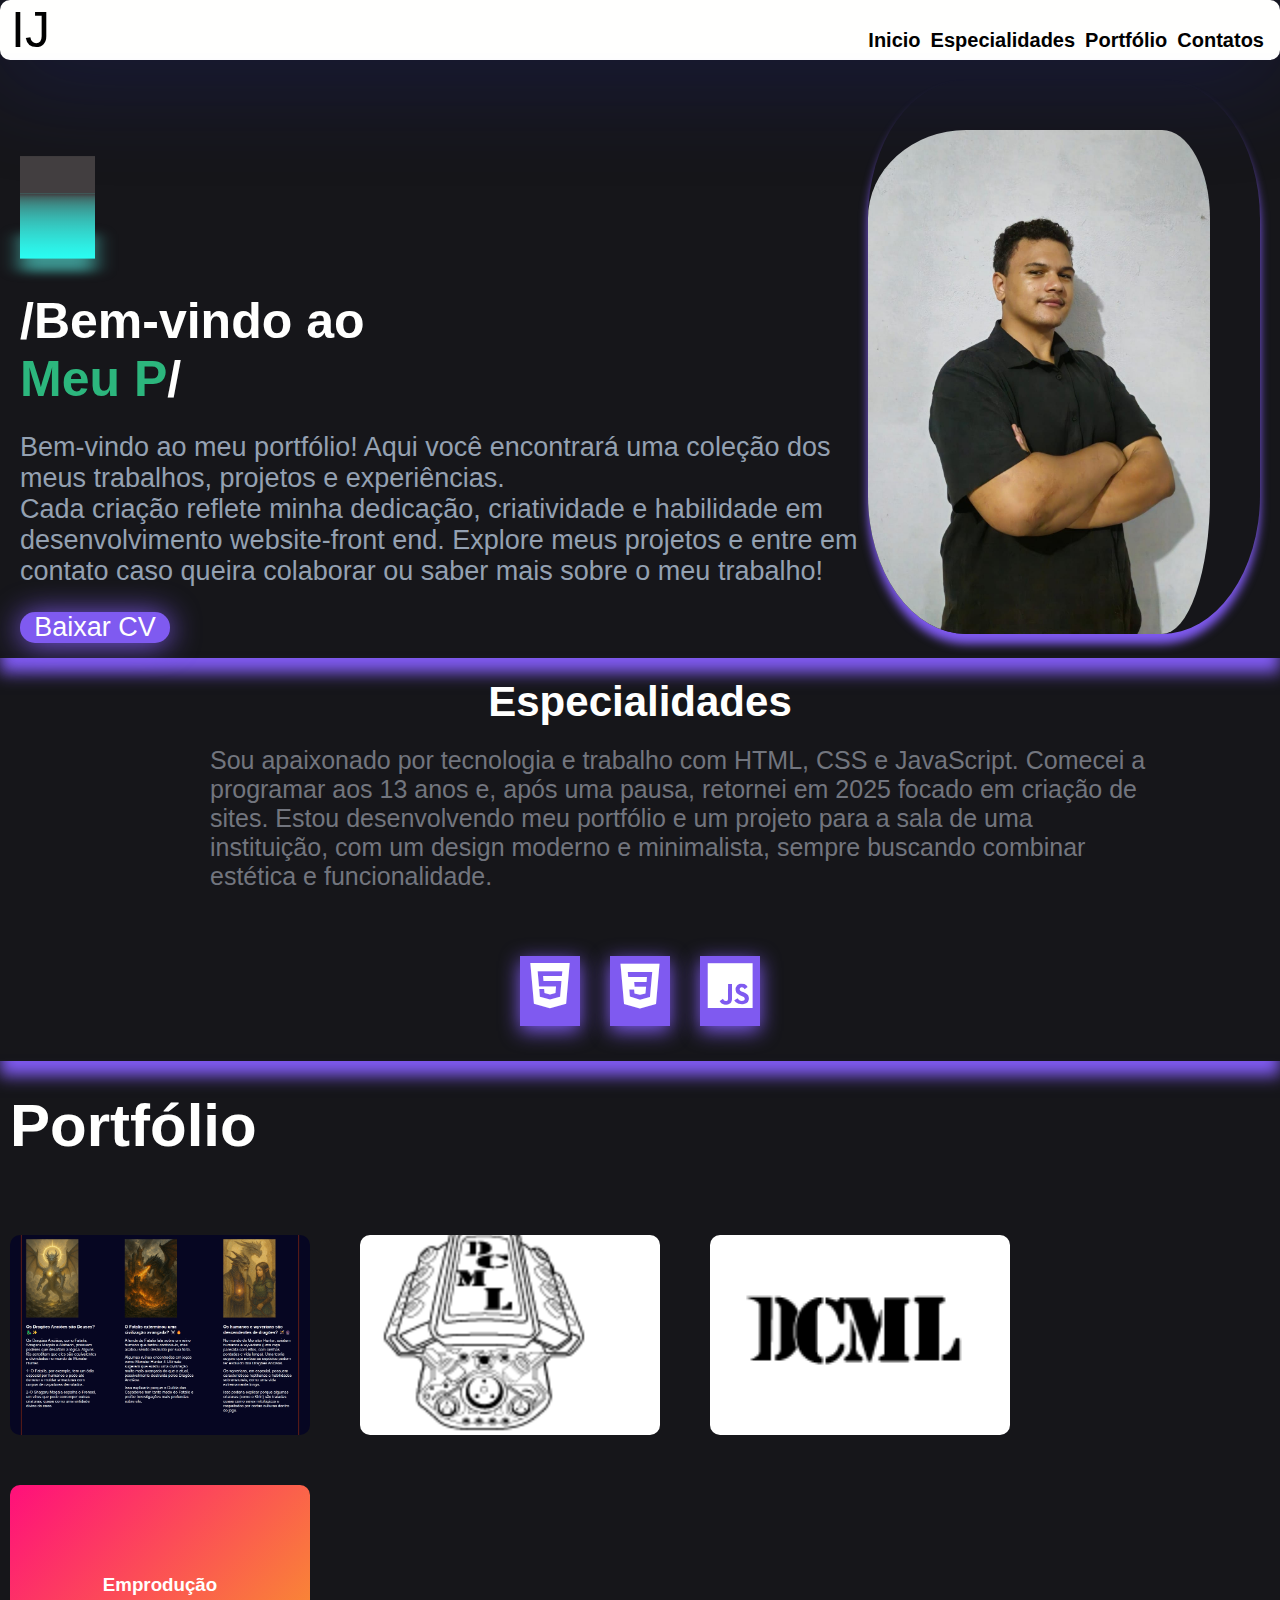
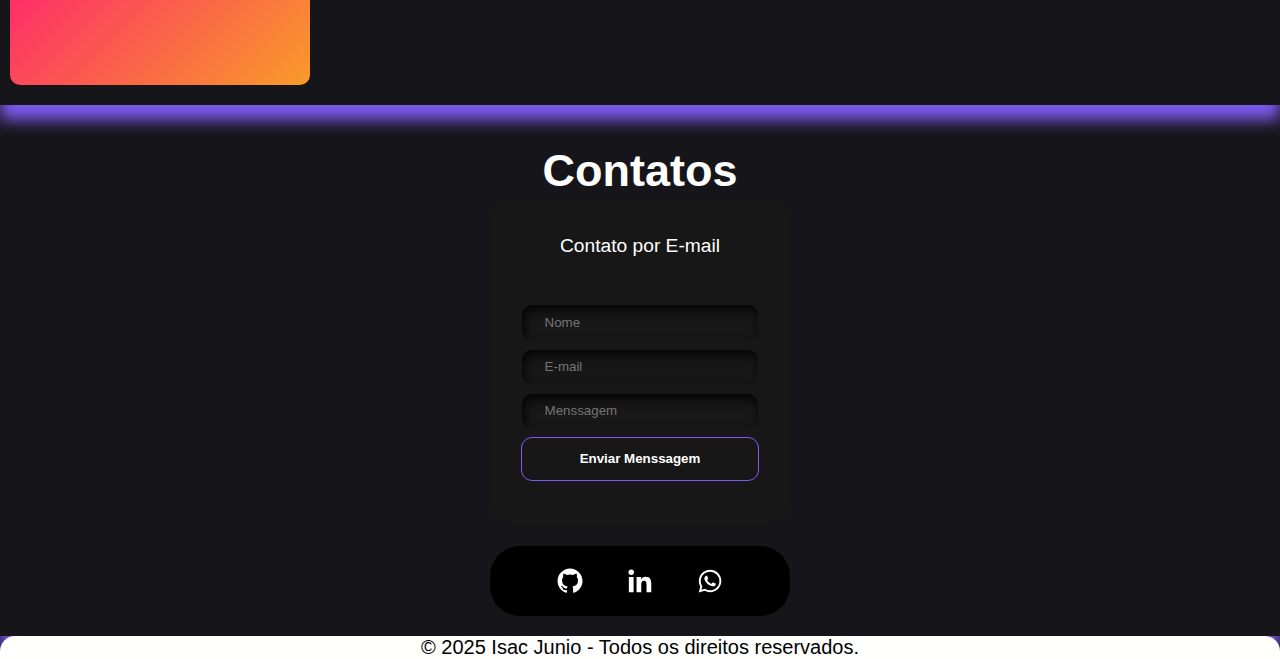
==== index.html @ ffa3c6d4 "Produção Site" ====
<!DOCTYPE html> 
<html lang="pt-br">
<head>
  <meta charset="UTF-8">
  <meta name="viewport" content="width=device-width, initial-scale=1.0">
  <link rel="icon" href="favicon.ico" type="image/x-icon">
  <title>IJ - Portfólio</title>
  <link rel="stylesheet" href="style.css">
  <link href='https://unpkg.com/boxicons@2.1.4/css/boxicons.min.css' rel='stylesheet'>
  <button id="btnTopo" onclick="voltarTopo()">&#8593;</button>
</head>
<body>
  <!-- Nav Bar -->
  <nav>
    <div class="nav__logo">IJ</div>
    <ul class="nav__ul">
      <li><a href="#inicio">Inicio</a></li>
      <li><a href="#esp">Especialidades</a></li>
      <li><a href="#portfolio">Portfólio</a></li>
      <li><a href="#contatos">Contatos</a></li>
    </ul>
  </nav> 
  <!-- Fim Nav Bar -->
   <!-- inicio -->
    <section class="inicio" id="inicio">
      <div class="inicio__foto"><img src="images/Foto.jpg" alt="" ></div>
      <div class="inicio__txt">
        <div class="cube-loader">
          <div class="cube-top"></div>
          <div class="cube-wrapper">
            <span style="--i:0" class="cube-span"></span>
            <span style="--i:1" class="cube-span"></span>
            <span style="--i:2" class="cube-span"></span>
            <span style="--i:3" class="cube-span"></span>
          </div>
        </div>
        <h1 >/Bem-vindo ao <br><span id="typing"></span>/</h1>
        <p>Bem-vindo ao meu portfólio! Aqui você encontrará uma coleção dos meus trabalhos, 
          projetos e experiências. <br>Cada criação reflete minha dedicação, 
          criatividade e habilidade em desenvolvimento website-front end. 
          Explore meus projetos e entre em contato caso queira colaborar ou saber mais sobre o meu trabalho!</p>
           <a href="arquivos/ISAC-CV.pdf" download="Isac-CV"><button class="inicio__btn">Baixar CV</button></a></a>
      </div><!--inicio txt-->
    </div> <!--inicio-->
  </section><!--inicio-->
  <!-- Fim do inicio -->

  <!--Especialidades-->
  <section class="esp" id="esp">
    <div class="esp__container">
      <div class="esp__titulo"><h2>Especialidades</h2></div><!--esp titulo-->

      <div class="esp__paragrafo">
        <p>Sou apaixonado por tecnologia e trabalho com HTML,
          CSS e JavaScript. Comecei a programar aos 13 anos e, 
          após uma pausa, retornei em 2025 focado em criação de sites. 
          Estou desenvolvendo meu portfólio e um projeto para a sala de uma instituição, 
          com um design moderno e minimalista, sempre buscando combinar estética e funcionalidade.</p>
      </div><!--esp paragrafo-->

    <div class="esp__icon">
      <ul>
        <li><i class='bx bxl-html5' style='color:#ffffff' ></i></li>
        <li><i class='bx bxl-css3' style='color:#ffffff' ></i></li>
        <li><i class='bx bxl-javascript' style='color:#ffffff' ></i></li>
      </ul>
    </div><!--esp icon-->

    </div><!--esp container-->
  </section>
  <!--FIm das Especialidades-->

  <!-- Portfolio -->
  <section class="portfolio" id="portfolio">
    <div class="portfolio__txt"><h2>Portfólio <div class="cube-loader"></div></div>
    <div class="portfolio__container">
        <div class="card">
          <img src="images/Projeto-FanBase-MH.png" alt="">
          <div class="card__content">
            <p class="card__title">Fan Base MH
            </p><p class="card__description">E um projeto de site de fans de Monster Hunter.</p>
            
            <a href="https://fan-base-mh.netlify.app/">
              <button class="cta">
                <span>Acessa o site</span>
                <svg width="15px" height="10px" viewBox="0 0 13 10">
                  <path d="M1,5 L11,5"></path>
                  <polyline points="8 1 12 5 8 9"></polyline>
                </svg>
              </button><!--button-->
            </a>
            <a href="https://github.com/IsacJunio/Monster-Hunter">
              <button class="cta">
                <span>Código</span>
                <svg width="15px" height="10px" viewBox="0 0 13 10">
                  <path d="M1,5 L11,5"></path>
                  <polyline points="8 1 12 5 8 9"></polyline>
                </svg>
              </button><!--button-->
            </a>
          </div><!--card__content-->
          </div><!--card-->

          <div class="card">
            <img src="images/ProjetoDCML.png" alt="">
            <div class="card__content">
              <p class="card__title">Projeto de Logo Motor
              </p><p class="card__description">E um projeto que fiz no illustrator.</p>
            </div><!--card__content-->
            </div><!--card-->

            <div class="card">
              <img src="images/ProjetoDCML1.png" alt="">
              <div class="card__content">
                <p class="card__title">Projeto de Logo DCML
                </p><p class="card__description">E um projeto que fiz no illustrator.</p>
              </div><!--card__content-->
              </div><!--card-->

              <div class="card">
                <h3>Emprodução</h3>
                <div class="card__content">
                  <p class="card__title">
                  </p><p class="card__description"></p>
                </div><!--card__content-->
                </div><!--card-->

    </div><!--portfolio container-->
  </section><!--portfolio-->
  <!-- Fim do Portfolio -->

  <!--Formas de Contato-->

  <section class="contatos" id="contatos">
    <div class="contatos__container">
      <div class="contatos__txt"><h2>Contatos</h2></div>
      <div class="contatos__formas">
        <!-- From Uiverse.io by DavidTM96 --> 
        <div class="form-card1">
          <div class="form-card2">
            <form class="form" action="https://formsubmit.co/isacsac.bh@gmail.com" method="post">
              <p class="form-heading">Contato por E-mail</p>

              <div class="form-field">
                <input required name="Nome" placeholder="Nome" type="text" class="input-field">
              </div>

              <div class="form-field">
                <input required name="E-mail" placeholder="E-mail" type="email" class="input-field">
              </div>

              <div class="form-field">
                <input required
                type="text"
                name="Menssagem"
                placeholder="Menssagem"
                cols="30"
                rows="3"
                class="input-field">
              </div>

              <button class="sendMessage-btn" type="submit">Enviar Menssagem</button>
              <input type="hidden" name="_subject" value="New submission!">
              <input type="hidden" name="_captcha" value="false">
              <input type="hidden" name="_template" value="box">
              <input type="hidden" name="_next" value="https://isacjunio.github.io/obrigado/">
            </form>
          </div>
        </div><!--Formas cards-->

           <!-- From Uiverse.io by mahiatlinux --> 
<ul class="example-1">
  <li class="icon-content">
    <a
      href="https://github.com/IsacJunio"
      aria-label="GitHub"
      data-social="github"
      class="link"
    >
    <svg xmlns="http://www.w3.org/2000/svg" width="24" height="24" viewBox="0 0 24 24" style="fill: rgba(255, 255, 255, 1);transform: msFilter"><path fill-rule="evenodd" clip-rule="evenodd" d="M12.026 2c-5.509 0-9.974 4.465-9.974 9.974 0 4.406 2.857 8.145 6.821 9.465.499.09.679-.217.679-.481 0-.237-.008-.865-.011-1.696-2.775.602-3.361-1.338-3.361-1.338-.452-1.152-1.107-1.459-1.107-1.459-.905-.619.069-.605.069-.605 1.002.07 1.527 1.028 1.527 1.028.89 1.524 2.336 1.084 2.902.829.091-.645.351-1.085.635-1.334-2.214-.251-4.542-1.107-4.542-4.93 0-1.087.389-1.979 1.024-2.675-.101-.253-.446-1.268.099-2.64 0 0 .837-.269 2.742 1.021a9.582 9.582 0 0 1 2.496-.336 9.554 9.554 0 0 1 2.496.336c1.906-1.291 2.742-1.021 2.742-1.021.545 1.372.203 2.387.099 2.64.64.696 1.024 1.587 1.024 2.675 0 3.833-2.33 4.675-4.552 4.922.355.308.675.916.675 1.846 0 1.334-.012 2.41-.012 2.737 0 .267.178.577.687.479C19.146 20.115 22 16.379 22 11.974 22 6.465 17.535 2 12.026 2z"></path></svg>
      </svg>
    </a>
    <div class="tooltip">GitHub</div>
  </li>
  <li class="icon-content">
    <a
      href="https://www.linkedin.com/in/isac-junio-777b58267/"
      aria-label="Linkedin"
      data-social="Linkedin"
      class="link"
    >
    <svg xmlns="http://www.w3.org/2000/svg" width="24" height="24" viewBox="0 0 24 24" style="fill: rgba(255, 255, 255, 1);transform: msFilter"><circle cx="4.983" cy="5.009" r="2.188"></circle><path d="M9.237 8.855v12.139h3.769v-6.003c0-1.584.298-3.118 2.262-3.118 1.937 0 1.961 1.811 1.961 3.218v5.904H21v-6.657c0-3.27-.704-5.783-4.526-5.783-1.835 0-3.065 1.007-3.568 1.96h-.051v-1.66H9.237zm-6.142 0H6.87v12.139H3.095z"></path></svg>
    </a>
    <div class="tooltip">Linkedin</div>
  </li>
  <li class="icon-content">
    <a
      href="https://wa.me/5531996430094?text=Olá!%20Quero%20fazer%20um%20orçamento.
      "
      aria-label="Whatsapp"
      data-social="Whatsapp"
      class="link"
    >
    <svg xmlns="http://www.w3.org/2000/svg" width="24" height="24" viewBox="0 0 24 24" style="fill: rgba(255, 255, 255, 1);transform: msFilter"><path fill-rule="evenodd" clip-rule="evenodd" d="M18.403 5.633A8.919 8.919 0 0 0 12.053 3c-4.948 0-8.976 4.027-8.978 8.977 0 1.582.413 3.126 1.198 4.488L3 21.116l4.759-1.249a8.981 8.981 0 0 0 4.29 1.093h.004c4.947 0 8.975-4.027 8.977-8.977a8.926 8.926 0 0 0-2.627-6.35m-6.35 13.812h-.003a7.446 7.446 0 0 1-3.798-1.041l-.272-.162-2.824.741.753-2.753-.177-.282a7.448 7.448 0 0 1-1.141-3.971c.002-4.114 3.349-7.461 7.465-7.461a7.413 7.413 0 0 1 5.275 2.188 7.42 7.42 0 0 1 2.183 5.279c-.002 4.114-3.349 7.462-7.461 7.462m4.093-5.589c-.225-.113-1.327-.655-1.533-.73-.205-.075-.354-.112-.504.112s-.58.729-.711.879-.262.168-.486.056-.947-.349-1.804-1.113c-.667-.595-1.117-1.329-1.248-1.554s-.014-.346.099-.458c.101-.1.224-.262.336-.393.112-.131.149-.224.224-.374s.038-.281-.019-.393c-.056-.113-.505-1.217-.692-1.666-.181-.435-.366-.377-.504-.383a9.65 9.65 0 0 0-.429-.008.826.826 0 0 0-.599.28c-.206.225-.785.767-.785 1.871s.804 2.171.916 2.321c.112.15 1.582 2.415 3.832 3.387.536.231.954.369 1.279.473.537.171 1.026.146 1.413.089.431-.064 1.327-.542 1.514-1.066.187-.524.187-.973.131-1.067-.056-.094-.207-.151-.43-.263"></path></svg>
      </svg>
    </a>
    <div class="tooltip">Whatsapp</div>
  </li>
</ul><!--ul-->


      </div><!--contatos formas-->
    </div><!--conntatos container-->
  </section><!--conntatos-->
  <!--FIm formas de contato-->
  <script src="script.js"></script>
</body>

<footer>
  <div class="rotbar">&copy; 2025 Isac Junio - Todos os direitos reservados.</div>
</footer>

</html>
---- style.css ----
/* Geral */
html {
  scroll-behavior:  smooth;
}

* {
  margin: 0;
  padding: 0;
  box-sizing: border-box;
}

:root {
  --background--:#16161a;
  --headline--:#fffffe;
  --paragraph--:#94a1b2;
  --button--:#7f5af0;
  --button-txt--:#fffffe;

  --stroke--:#010101;
  --main--:#fffffe;
  --highlight:#7f5af0;
  --secondary--:#72757e;
  --tertiary--:#2cb67d;
}

body {
  background: var(--background--);
  height: 100%;
  color: var(--headline--);
  font-family: 'Poppins', sans-serif;
}
button {
  background-color: var(--button--);
  color: var(--button-txt--);
}

footer {
  background: var(--headline--);
  color: var(--stroke--);
  display: flex;
  align-items: center;
  justify-content: center;
  border-radius: 15px 15px 0 0;
}

.rotbar {
  font-size: 20px;
  font-size: 600;
}

section {
  box-shadow: 0 15px 15px  var(--highlight);
  padding: 20px 10px;
}

#btnTopo {
  width: 60px;
  height: 50px;
  position: fixed;
  border-radius: 15px;
  right: 15px;
  bottom: 15px;
  cursor: pointer;
  transition: .4s;
  z-index: 1;
  display: none;
}


/* Nav Bar */

nav {
  background: var(--headline--);
  display: flex;
  justify-content: space-between;
  align-items: center;
  box-shadow: 0 10px 100px 5px rgba( 31, 38, 135, 0.37 );
  border-radius: 10px;
  border: 1px solid rgba( 255, 255, 255, 0.18 );
}

.nav__logo {
  color: var(--stroke--);
  font-size: 50px;
  margin-left: 10px;
}

.nav__ul {
  list-style: none;
  display: flex;
  gap: 10px;
  margin-right: 15px;
}

.nav__ul li a {
  text-decoration: none;
  font-size: 20px;
  font-weight: 600;
  color: var(--stroke--);
  transition: 0.4s;
}

.nav__ul li a:hover {
  color: var(--tertiary--);
  transform: scale(1.07);
}

@media (max-width: 450px) {
  nav {
    display: none;
  }
} 

/* Inicio */
.inicio{
  
  display: flex;
  flex-direction: row-reverse;
  align-items: center;
  padding: 15px 20px;
}



.inicio__foto img {
  width: auto;
  max-width: 100%;
  padding-top: 50px;
  padding-right: 50px;
  border-radius: 25%;
  box-shadow: 0 10px 10px var(--highlight) ;
  animation:swing-in-top-fwd .5s cubic-bezier(.175,.885,.32,1.275) both
}

@keyframes swing-in-top-fwd{0%{transform:rotateX(-500deg);transform-origin:top;opacity:0}100%{transform:rotateX(0deg);transform-origin:top;opacity:1}}

.inicio__txt {
  display: grid;
  justify-content: start;
  align-items: center;
  gap: 15px;
}

.inicio__txt h1 {
  font-size: 50px;
  font-weight: 600;
  margin-top: 15%;
}

.inicio__txt h1 span{
  color: var(--tertiary--);
}

.inicio__txt p {
  color: var(--paragraph--);
  width: auto;
  max-width: 100%;
  line-break: strict;
  font-size: 27px;
  margin-top: 1%;
}

.inicio__btn {
  max-width: 160px;
  width: 150px;
  font-size: 27px;
  box-shadow: 0 2px 30px var(--button--);
  border: none;
  cursor: pointer;
  transition: .5s;
  margin-top: 10px;
  border-radius: 15px;
}

.inicio__btn:hover{
  transform: scale(1.07);
}


@media (max-width: 450px) {
  .inicio {
    display: grid;
    align-items: center;
    justify-content: center;
  };
  .inicio__txt {
    display: grid;
    align-items: center;
    justify-content: center;
  };

  .inicio__txt p {
    width: 700px;
    line-break: none;
  };

  .inicio__foto {
    height: 50%;
  };
  
}
/* From Uiverse.io by andrew-demchenk0 */ 
.cube-loader {
  position: relative;
/* u can choose any size */
  width: 75px;
  height: 75px;
  bottom: -95px;
  transform-style: preserve-3d;
  transform: rotateX(-30deg);
  animation: animate 4s linear infinite;
}

@keyframes animate {
  0% {
    transform: rotateX(-30deg) rotateY(0);
  }

  100% {
    transform: rotateX(-30deg) rotateY(360deg);
  }
}

.cube-loader .cube-wrapper {
  position: absolute;
  width: 100%;
  height: 100%;
  /* top: 0;
  left: 0; */
  transform-style: preserve-3d;
}

.cube-loader .cube-wrapper .cube-span {
  position: absolute;
  width: 100%;
  height: 100%;
  /* top: 0;
  left: 0; */
                                     /* width 75px / 2 = 37.5px */
  transform: rotateY(calc(90deg * var(--i))) translateZ(37.5px);
  background: linear-gradient(
    to bottom,
    hsl(330, 3.13%, 25.1%) 0%,
    hsl(177.27, 21.71%, 32.06%) 5.5%,
    hsl(176.67, 34.1%, 36.88%) 12.1%,
    hsl(176.61, 42.28%, 40.7%) 19.6%,
    hsl(176.63, 48.32%, 43.88%) 27.9%,
    hsl(176.66, 53.07%, 46.58%) 36.6%,
    hsl(176.7, 56.94%, 48.91%) 45.6%,
    hsl(176.74, 62.39%, 50.91%) 54.6%,
    hsl(176.77, 69.86%, 52.62%) 63.4%,
    hsl(176.8, 76.78%, 54.08%) 71.7%,
    hsl(176.83, 83.02%, 55.29%) 79.4%,
    hsl(176.85, 88.44%, 56.28%) 86.2%,
    hsl(176.86, 92.9%, 57.04%) 91.9%,
    hsl(176.88, 96.24%, 57.59%) 96.3%,
    hsl(176.88, 98.34%, 57.93%) 99%,
    hsl(176.89, 99.07%, 58.04%) 100%
  );
}

.cube-top {
  position: absolute;
  width: 75px;
  height: 75px;
  background: hsl(330, 3.13%, 25.1%) 0%;
                      /* width 75px / 2 = 37.5px */
  transform: rotateX(90deg) translateZ(37.5px);
  transform-style: preserve-3d;
}

.cube-top::before {
  content: '';
  position: absolute;
/* u can choose any size */
  width: 75px;
  height: 75px;
  background: hsl(176.61, 42.28%, 40.7%) 19.6%;
  transform: translateZ(-90px);
  filter: blur(10px);
  box-shadow: 0 0 10px #323232,
              0 0 20px hsl(176.61, 42.28%, 40.7%) 19.6%,
              0 0 30px #323232,
              0 0 40px hsl(176.61, 42.28%, 40.7%) 19.6%;
}


/* Especialidades */

.esp {
  padding-top: 20px;
  display: flex;
  flex-wrap: wrap;
  justify-content: center;
  max-width: 100%;
  width: auto;
}

.esp__container {
  display: flex;
  display: block;
  gap: 20px;
}

.esp__titulo {
  justify-items: center;
  font-size: 28px;
}

.esp__paragrafo {
  font-size: 25px;
  width: 75%;
  margin-left: 200px;
  margin-bottom: 30px;
  margin-top: 20px;
  color: var(--secondary--);
}

.esp__icon {
  display: flex;
  align-items: center;
  justify-content: center;
}

.esp__icon ul {
  display: flex;
  list-style: none;
}

.esp__icon ul li{
  background: var(--button--);
  margin: 15px;
  font-size: 60px;
  width: auto;
  height: auto;
  cursor: pointer;
  transition: .5s;
  box-shadow: 0 5px 20px var(--highlight);
}

.esp__icon ul li {
  align-items: center;
  justify-items: center;
}

.esp__icon ul li:hover {
  background:var(--highlight) ;
  transform: scale(1.08);

}

@media (max-width: 450px) {
  .esp{
    padding-top: 20px;
    display: flex;
    flex-wrap: wrap;
    justify-content: center;
    max-width: 100%;
    width: auto;
  }
  .esp__container{
    display: grid;
    align-items: start;
  }

  .esp__paragrafo{
  font-size: 20px;
  width: 300px;
  margin-left: 10px;
  margin-bottom: 10px;
  margin-top: 20px;
  margin-left: auto;
  padding-left: auto;
  color: var(--secondary--);
  }
  .esp__icon{
    display: flex;
    align-items: center;
    flex-wrap: wrap;
  }
}
/* Portfolio */

.portfolio {
  display: grid;
  flex-wrap: wrap;
  max-width: 100%;
  justify-content: center;
  padding-top: 30px;
}

.portfolio__txt{
  font-size: 40px;
  justify-content: center;
}

.portfolio__txt h2 {
  justify-items: center;
}

.portfolio__container {
  display: flex;
  flex-wrap: wrap;
  max-width: 100%;
  gap: 50px;
}

.card {
  position: relative;
  width: 300px;
  height: 200px;
  background: linear-gradient(-45deg, #f89b29 0%, #ff0f7b 100% );
  border-radius: 10px;
  display: flex;
  align-items: center;
  justify-content: center;
  overflow: hidden;
  transition: all 0.6s cubic-bezier(0.23, 1, 0.320, 1);
}

.card  img {
  width: 100%;
  fill: #333;
  transition: all 0.6s cubic-bezier(0.23, 1, 0.320, 1);
}

.card:hover {
  transform: rotate(-5deg) scale(1.1);
  box-shadow: 0 10px 20px rgba(0, 0, 0, 0.2);
}

.card__content {
  position: absolute;
  top: 50%;
  left: 50%;
  transform: translate(-50%, -50%) rotate(-45deg);
  width: 100%;
  height: 100%;
  padding: 20px;
  box-sizing: border-box;
  background-color: #fff;
  opacity: 0;
  transition: all 0.6s cubic-bezier(0.23, 1, 0.320, 1);
}

.card:hover .card__content {
  transform: translate(-50%, -50%) rotate(0deg);
  opacity: 1;
}

.card__title {
  margin: 0;
  font-size: 24px;
  color: #333;
  font-weight: 700;
}

.card__description {
  margin: 10px 0 0;
  font-size: 14px;
  color: #000;
  line-height: 1.4;
}

.card:hover svg {
  scale: 0;
  transform: rotate(-45deg);
}

.cta {
  position: relative;
  margin: auto;
  padding: 12px 18px;
  transition: all 0.2s ease;
  border: none;
  background: none;
  cursor: pointer;
}

.cta:before {
  content: "";
  position: absolute;
  top: 0;
  left: 0;
  display: block;
  border-radius: 50px;
  background: var(--button--);
  width: 45px;
  height: 45px;
  transition: all 0.3s ease;
}

.cta span {
  position: relative;
  font-family: "Ubuntu", sans-serif;
  font-size: 18px;
  font-weight: 700;
  letter-spacing: 0.05em;
  color: #333;
}

.cta svg {
  position: relative;
  top: 0;
  margin-left: 10px;
  fill: none;
  stroke-linecap: round;
  stroke-linejoin: round;
  stroke: #234567;
  stroke-width: 2;
  transform: translateX(-5px);
  transition: all 0.3s ease;
}

.cta:hover:before {
  width: 100%;
  background: var(--highlight);
}

.cta:hover svg {
  transform: translateX(0);
}

.cta:active {
  transform: scale(0.95);
}

@media (max-width: 450px) {
  .portfolio__container{
    justify-content: center;
  }
}

@media (max-width: 450px) {
  .rotbar {
    font-size: 16px;
  }
}

@media (max-width: 450px){
  .cube-loader{
    position: relative;
    /* u can choose any size */
      width: 75px;
      height: 75px;
      bottom: -35px;
      right: -120px;
      transform-style: preserve-3d;
      transform: rotateX(-30deg);
      animation: animate 4s linear infinite;
  }
}

/* Contatos */
.contatos{
  display: grid;
  flex-wrap: wrap;
  justify-content: center;
  align-items: center;
  max-width: 100%;
}

.contatos__txt {
  margin-top: 20px;
  font-size: 30px;
  justify-items: center;
  align-items: center;
}

.contatos__formas {
  max-width: 100%;
  gap: 40px;
  justify-items: center;
}


/* From Uiverse.io by DavidTM96 */ 
.form {
  display: flex;
  flex-direction: column;
  align-self: center;
  font-family: inherit;
  gap: 10px;
  padding-inline: 2em;
  padding-bottom: 0.4em;
  background-color: #171717;
  border-radius: 20px;
}

.form-heading {
  text-align: center;
  margin: 2em;
  color: var(--main--);
  font-size: 1.2em;
  background-color: transparent;
  align-self: center;
}

.form-field {
  display: flex;
  align-items: center;
  justify-content: center;
  gap: 0.5em;
  border-radius: 10px;
  padding: 0.6em;
  border: none;
  outline: none;
  color: white;
  background-color: #171717;
  box-shadow: inset 2px 5px 10px rgb(5, 5, 5);
}

.input-field {
  background: none;
  border: none;
  outline: none;
  width: 100%;
  color: #ccd6f6;
  padding-inline: 1em;
}

.sendMessage-btn {
  cursor: pointer;
  margin-bottom: 3em;
  padding: 1em;
  border-radius: 10px;
  border: none;
  outline: none;
  background-color: transparent;
  color: var(--main--);
  font-weight: bold;
  outline: 1px solid var(--highlight);
  transition: all ease-in-out 0.3s;
}

.sendMessage-btn:hover {
  transition: all ease-in-out 0.3s;
  background-color: var(--headline--);
  color: var(--tertiary--);
  cursor: pointer;
  box-shadow: inset 2px 5px 10px rgb(5, 5, 5);
}

.form-card1 {
  background-image: linear-gradient(163deg, var(--headline--) 0% var(--headline--) 100%);
  border-radius: 22px;
  transition: all 0.3s;
}

.form-card1:hover {
  box-shadow: 0px 0px 30px 1px var(--button--);
}

.form-card2 {
  border-radius: 0;
  transition: all 0.2s;
}

.form-card2:hover {
  transform: scale(0.98);
  border-radius: 20px;
}

ul {
  list-style: none;
  margin-top: 20px;
}

.example-1 {
  display: flex;
  justify-content: center;
  align-items: center;
  font-weight: bolder; /* Made bolder */
  background-color: #000; /* Black background */
  border-radius: 30px; /* Added border-radius to make the container rounded */
  padding: 20px; /* Added padding for better appearance */
  height: 70px;
  width: 300px;
}

.example-1 .icon-content {
  margin: 0 10px;
  position: relative;
  font-weight: bolder; /* Made bolder */
}

.example-1 .icon-content .tooltip {
  position: absolute;
  top: -30px;
  left: 50%;
  transform: translateX(-50%);
  background-color: #fff; /* White background */
  color: #000; /* Black text */
  padding: 6px 10px;
  border-radius: 5px;
  opacity: 0;
  visibility: hidden;
  font-size: 14px;
  transition: all 0.3s ease;
  font-weight: bolder; /* Made bolder */
}

.example-1 .icon-content:hover .tooltip {
  opacity: 1;
  visibility: visible;
  top: -50px;
}

.example-1 .icon-content .link {
  display: flex;
  justify-content: center;
  align-items: center;
  width: 50px;
  height: 50px;
  border-radius: 50%;
  color: #fff; /* White icons */
  background-color: #000; /* Black background */
  transition: all 0.3s ease-in-out;
  font-weight: bolder; /* Made bolder */
}

.example-1 .icon-content .link:hover {
  box-shadow: 3px 2px 45px 0px rgb(0 0 0 / 12%);
}

.example-1 .icon-content .link svg {
  width: 30px;
  height: 30px;
  fill: #fff; /* White icons */
}
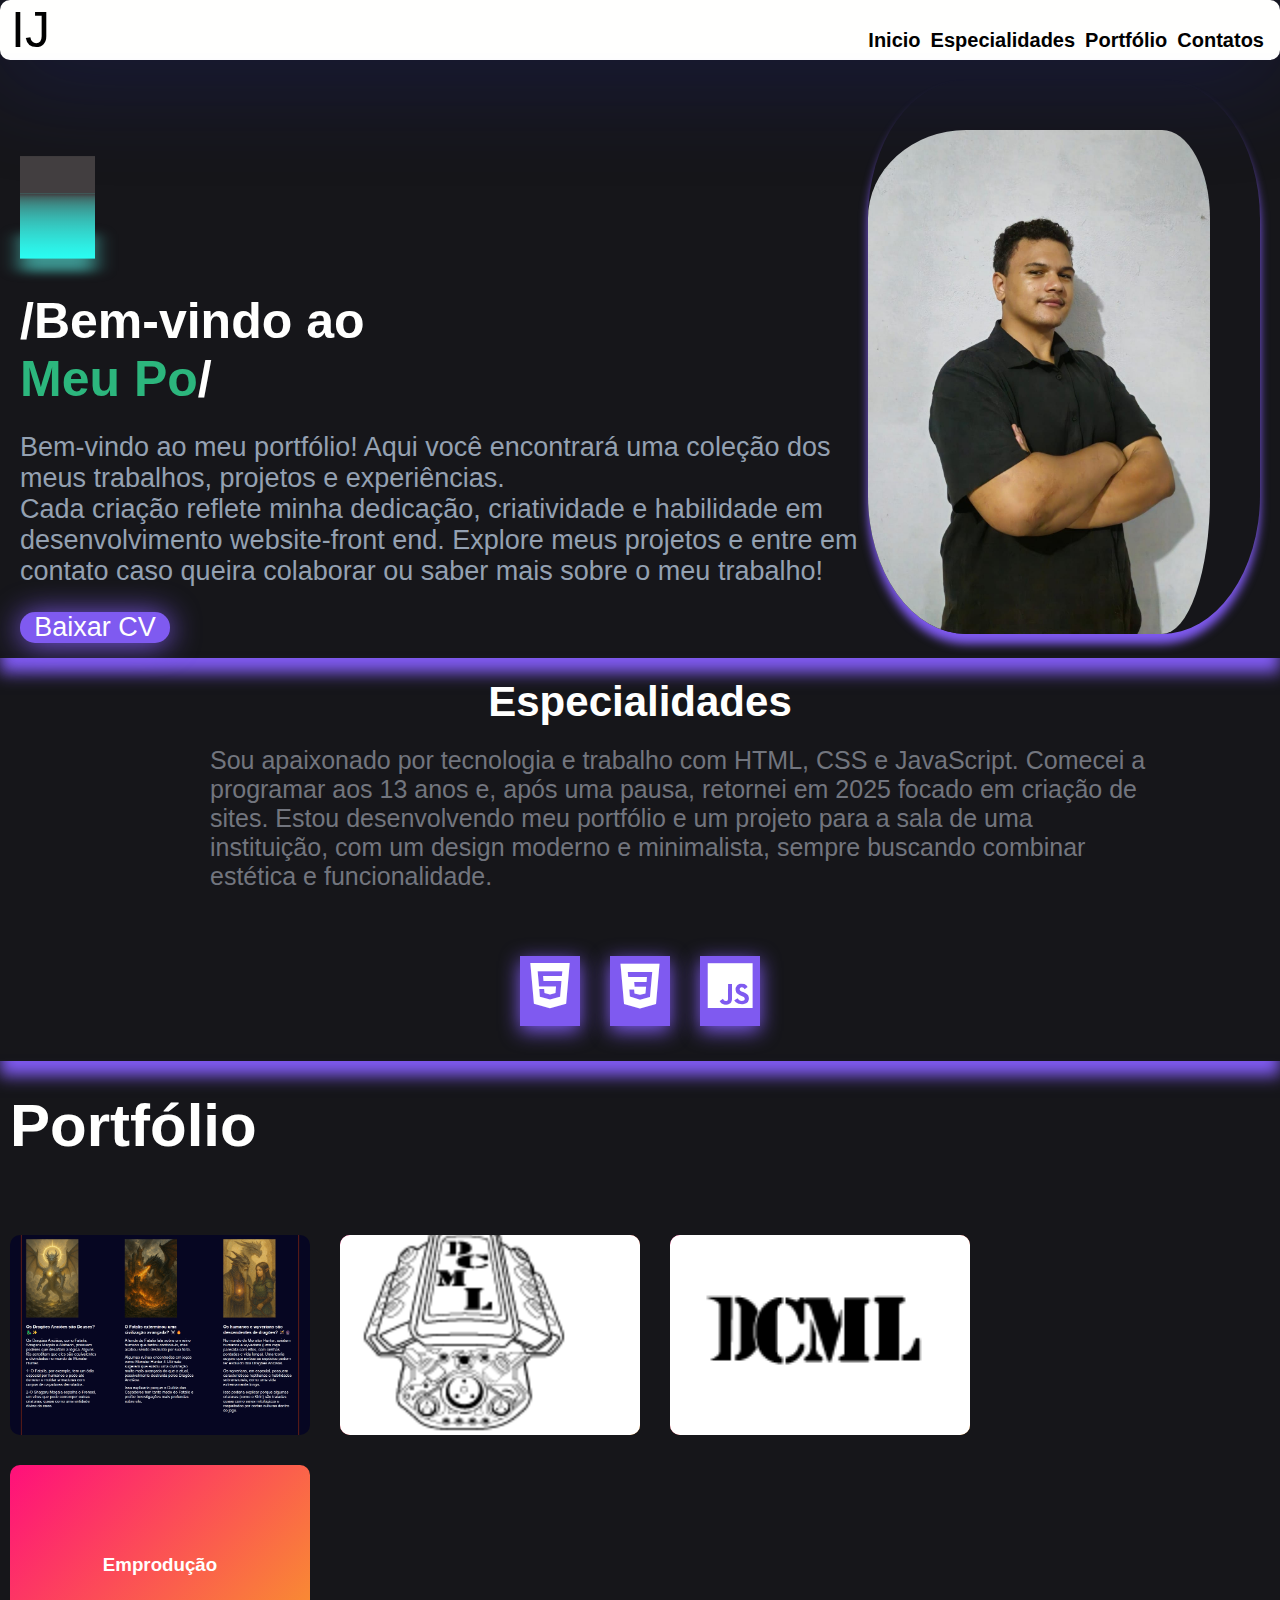
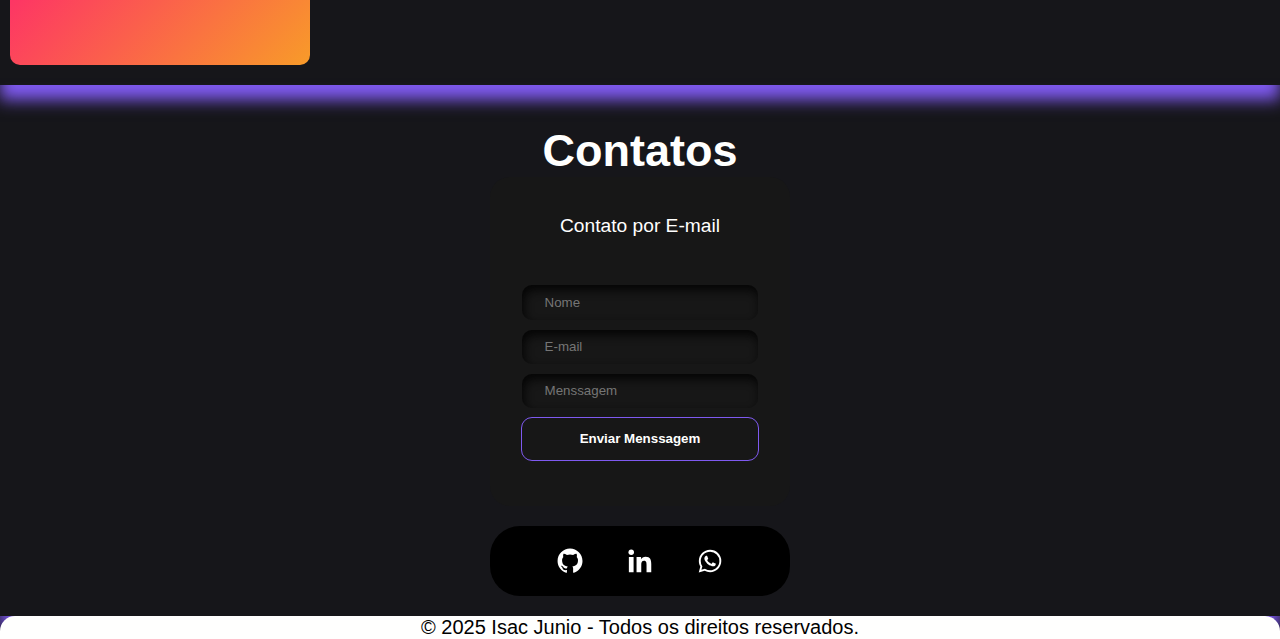
==== commit 550d89fb: "adicionando site no google" ====
--- a/index.html
+++ b/index.html
@@ -8,6 +8,8 @@
   <link rel="stylesheet" href="style.css">
   <link href='https://unpkg.com/boxicons@2.1.4/css/boxicons.min.css' rel='stylesheet'>
   <button id="btnTopo" onclick="voltarTopo()">&#8593;</button>
+  <meta name="google-site-verification" content="wg78AAra6LmhALc2PDzypvs7OMtoR_sEyNVSY5bvpYo" />
+  <link rel="stylesheet" href="arquivos/googlea39bfb06e3d888d2.html">
 </head>
 <body>
   <!-- Nav Bar -->
--- a/style.css
+++ b/style.css
@@ -401,8 +401,10 @@
 .portfolio__container {
   display: flex;
   flex-wrap: wrap;
+  align-items: center;
+  margin: auto;
   max-width: 100%;
-  gap: 50px;
+  gap: 30px;
 }
 
 .card {
@@ -436,7 +438,7 @@
   transform: translate(-50%, -50%) rotate(-45deg);
   width: 100%;
   height: 100%;
-  padding: 20px;
+  padding: 10px;
   box-sizing: border-box;
   background-color: #fff;
   opacity: 0;
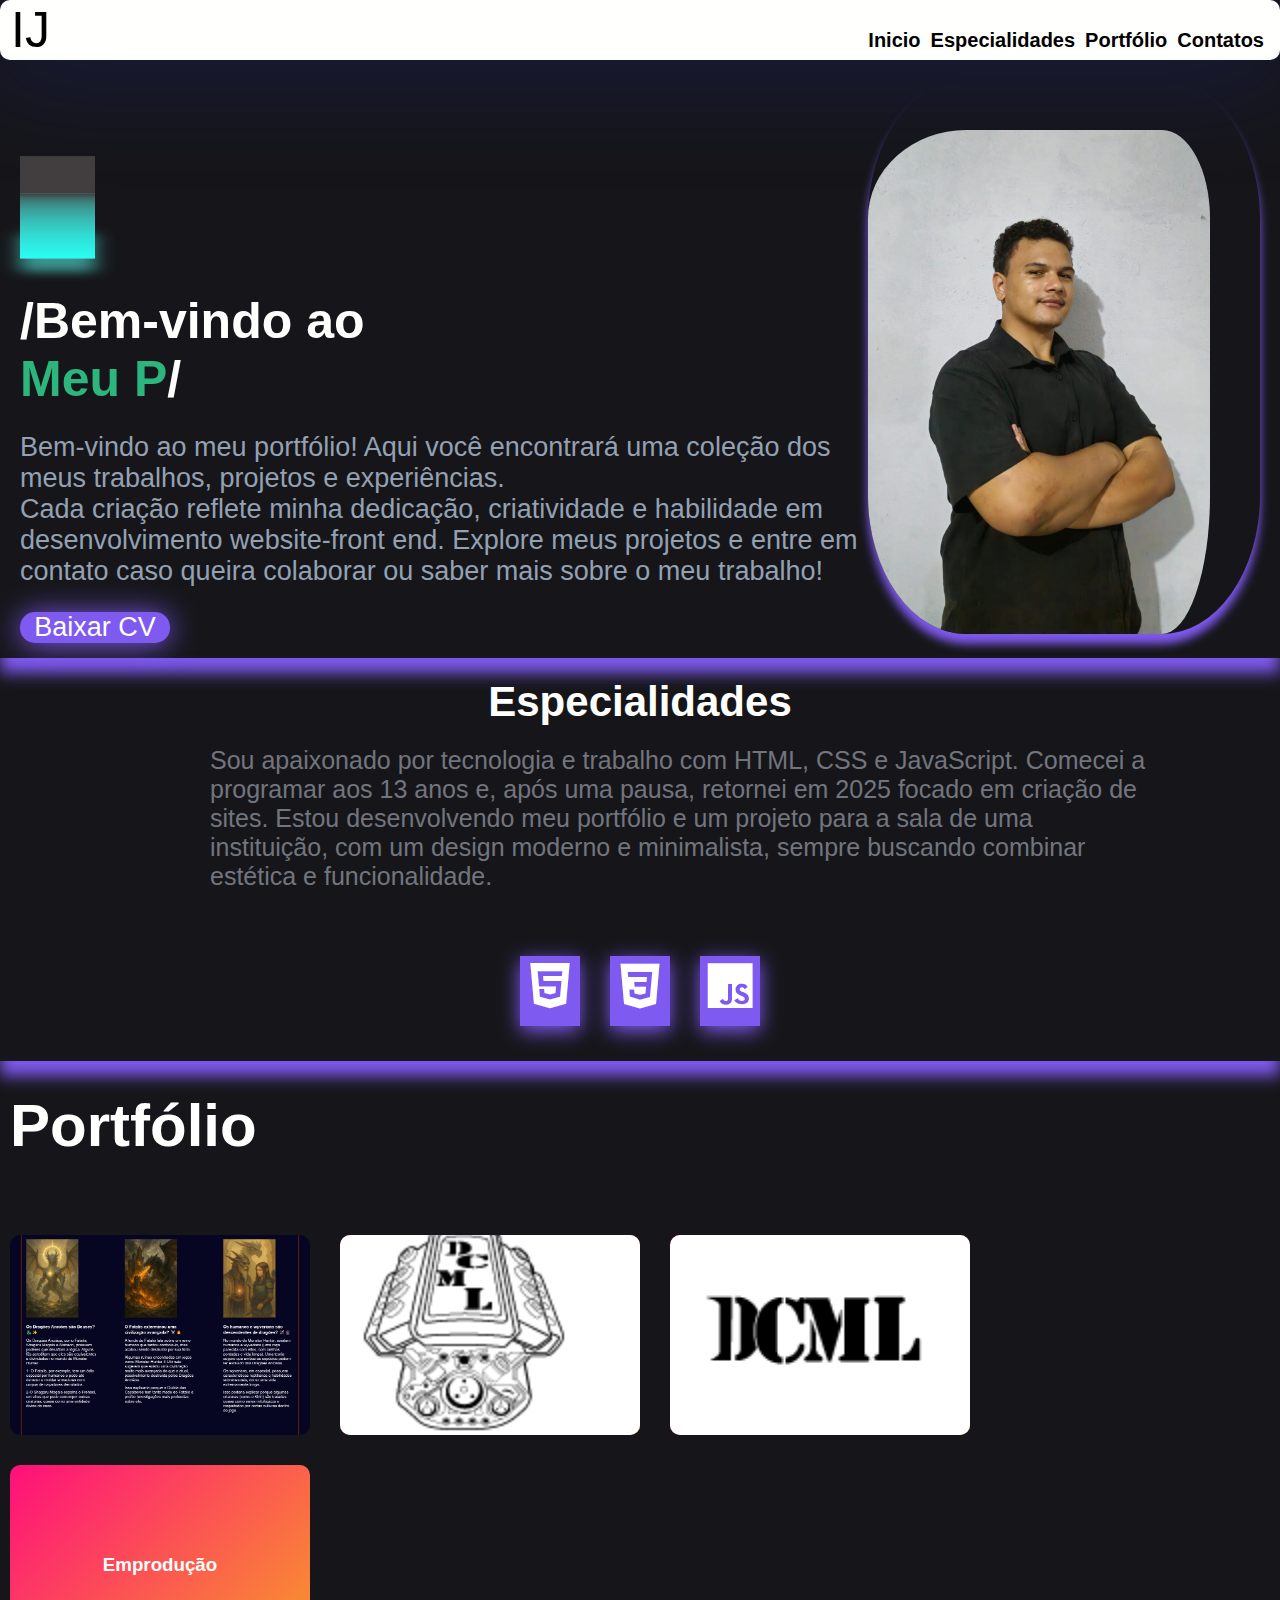
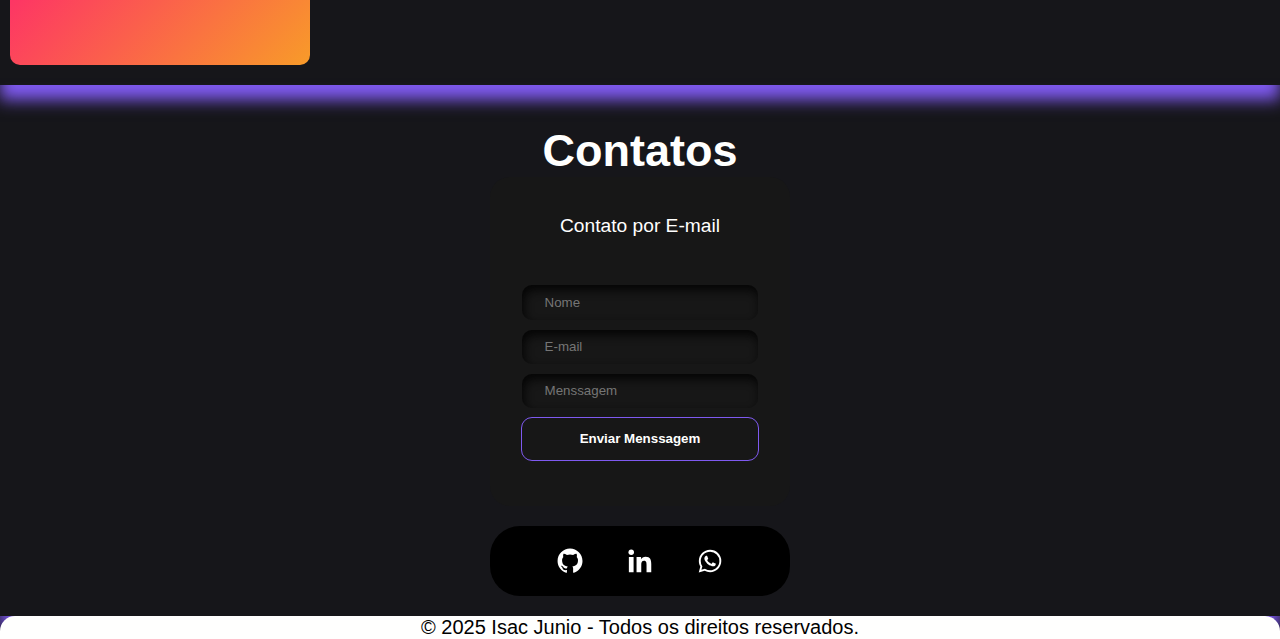
==== commit 0134b4bb: "PDF modificando" ====
--- a/index.html
+++ b/index.html
@@ -8,8 +8,6 @@
   <link rel="stylesheet" href="style.css">
   <link href='https://unpkg.com/boxicons@2.1.4/css/boxicons.min.css' rel='stylesheet'>
   <button id="btnTopo" onclick="voltarTopo()">&#8593;</button>
-  <meta name="google-site-verification" content="wg78AAra6LmhALc2PDzypvs7OMtoR_sEyNVSY5bvpYo" />
-  <link rel="stylesheet" href="arquivos/googlea39bfb06e3d888d2.html">
 </head>
 <body>
   <!-- Nav Bar -->
@@ -41,7 +39,7 @@
           projetos e experiências. <br>Cada criação reflete minha dedicação, 
           criatividade e habilidade em desenvolvimento website-front end. 
           Explore meus projetos e entre em contato caso queira colaborar ou saber mais sobre o meu trabalho!</p>
-           <a href="arquivos/ISAC-CV.pdf" download="Isac-CV"><button class="inicio__btn">Baixar CV</button></a></a>
+           <a href="arquivos/ISAC-CV.pdf" download="ISAC-CV.pdf"><button class="inicio__btn">Baixar CV</button></a></a>
       </div><!--inicio txt-->
     </div> <!--inicio-->
   </section><!--inicio-->
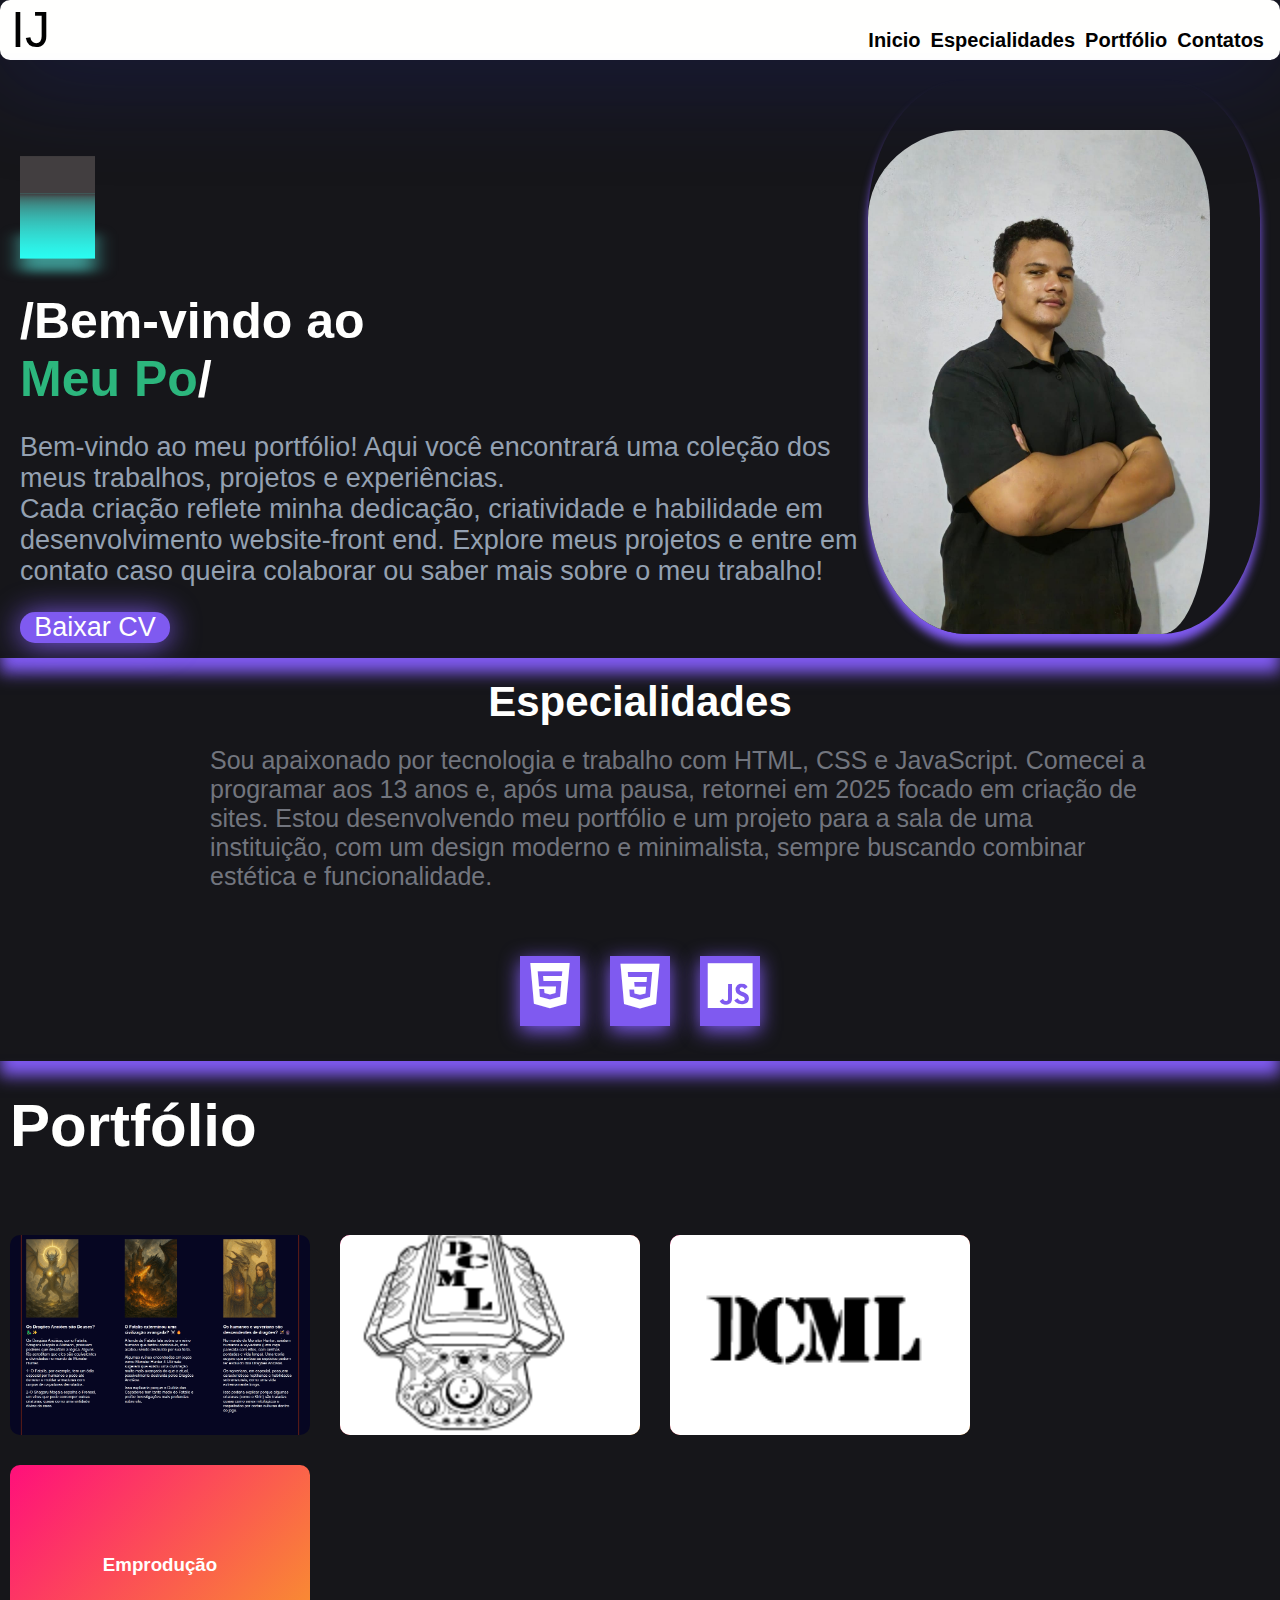
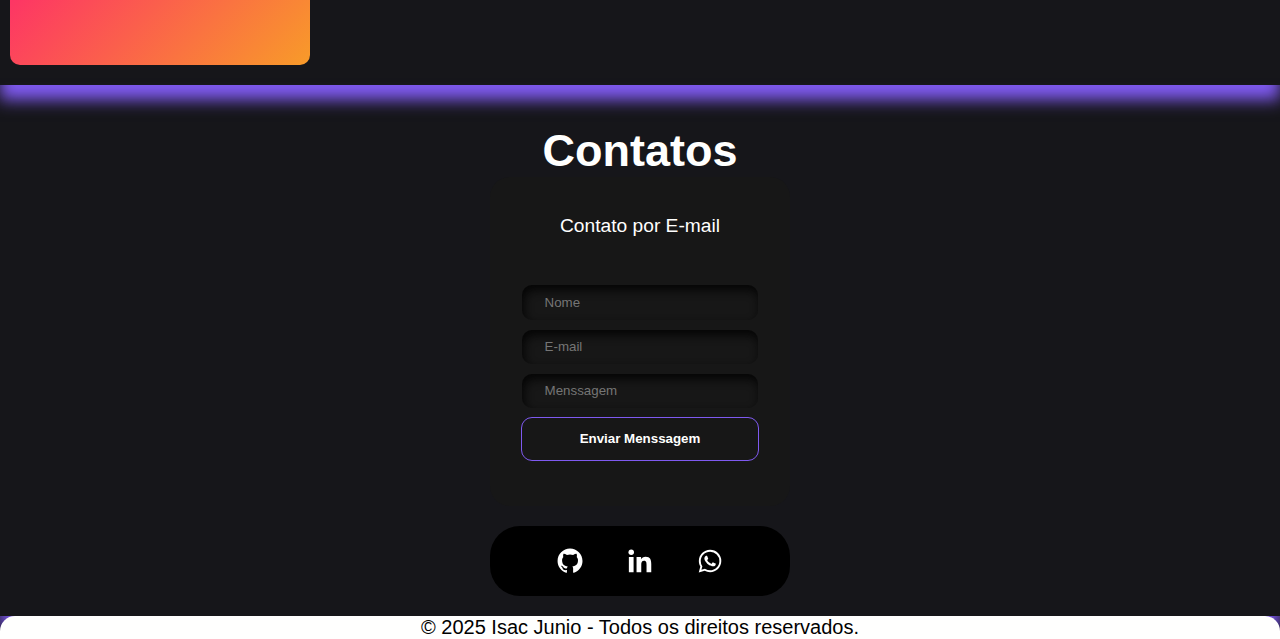
==== commit b80118c8: "PDF" ====
--- a/index.html
+++ b/index.html
@@ -39,7 +39,7 @@
           projetos e experiências. <br>Cada criação reflete minha dedicação, 
           criatividade e habilidade em desenvolvimento website-front end. 
           Explore meus projetos e entre em contato caso queira colaborar ou saber mais sobre o meu trabalho!</p>
-           <a href="arquivos/ISAC-CV.pdf" download="ISAC-CV.pdf"><button class="inicio__btn">Baixar CV</button></a></a>
+           <a href="arquivos/ISAC-CV.pdf" download="Isac CV.pdf"><button class="inicio__btn">Baixar CV</button></a></a>
       </div><!--inicio txt-->
     </div> <!--inicio-->
   </section><!--inicio-->
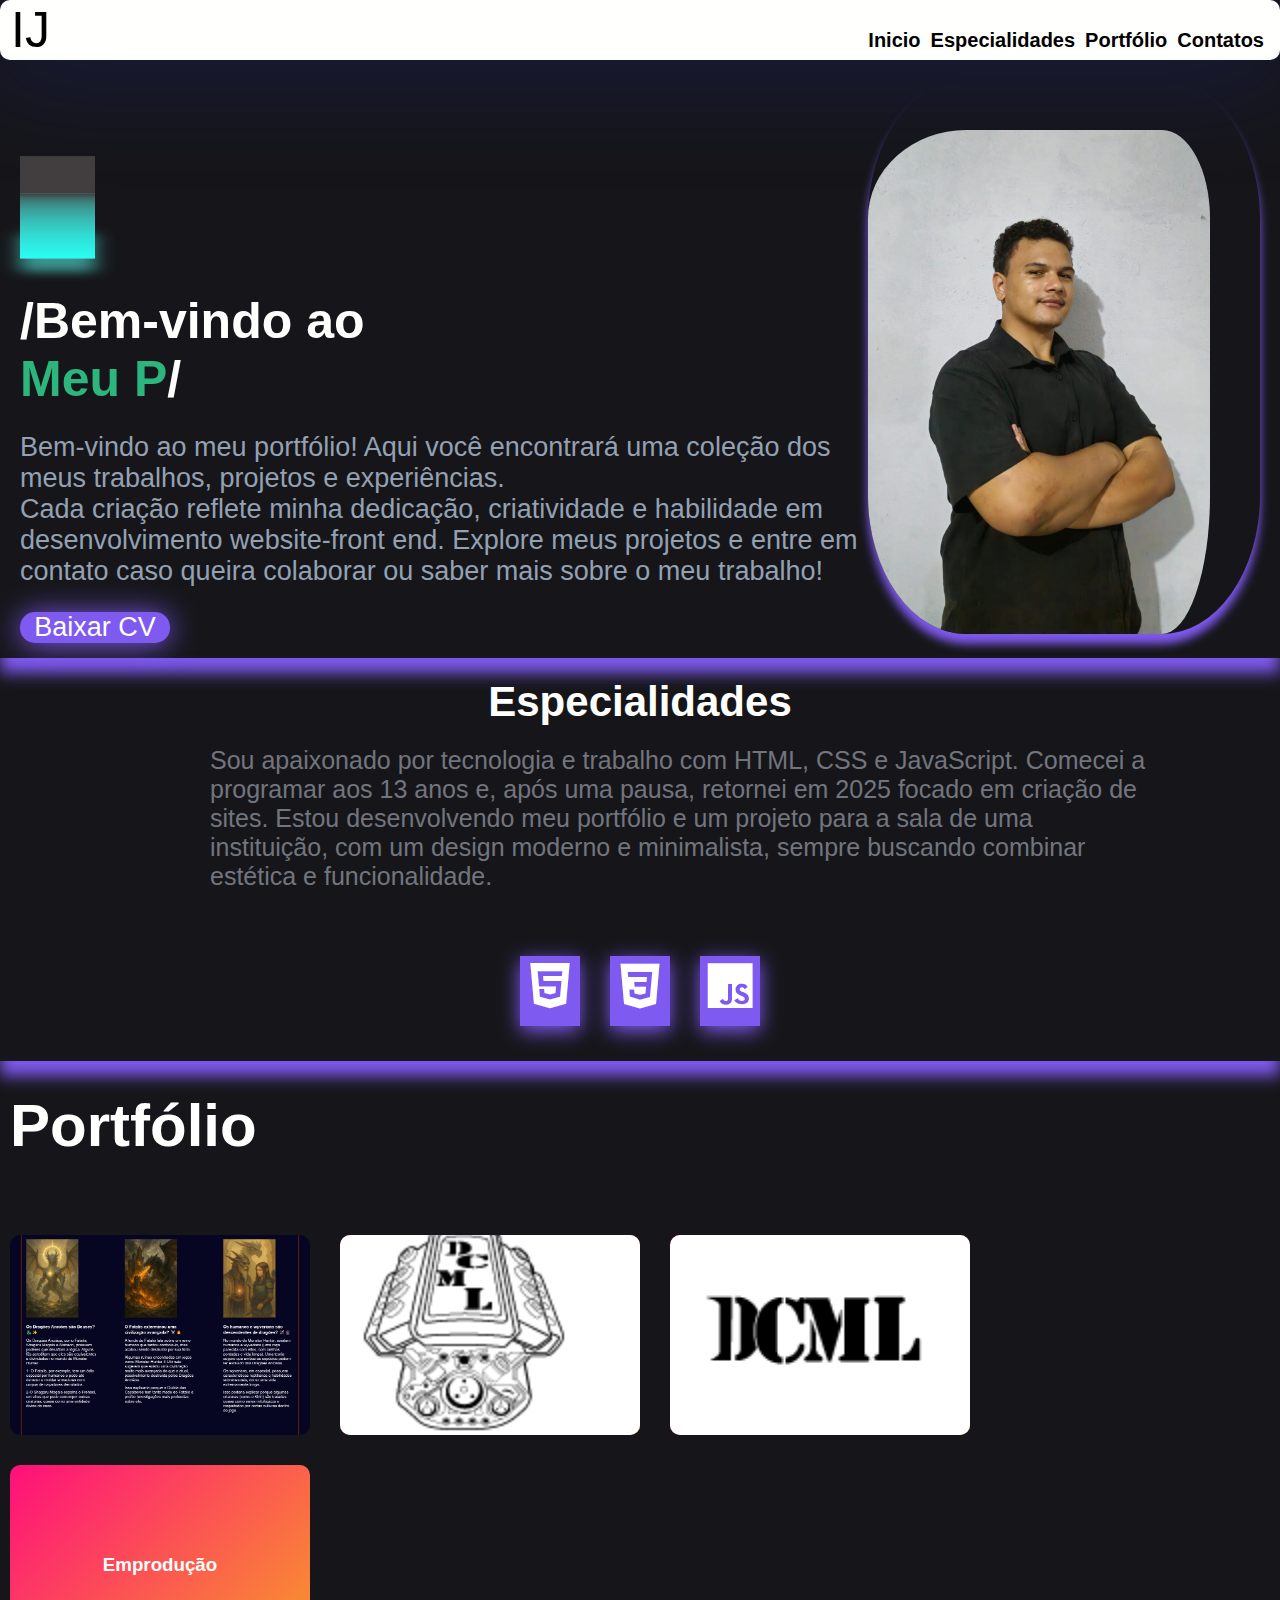
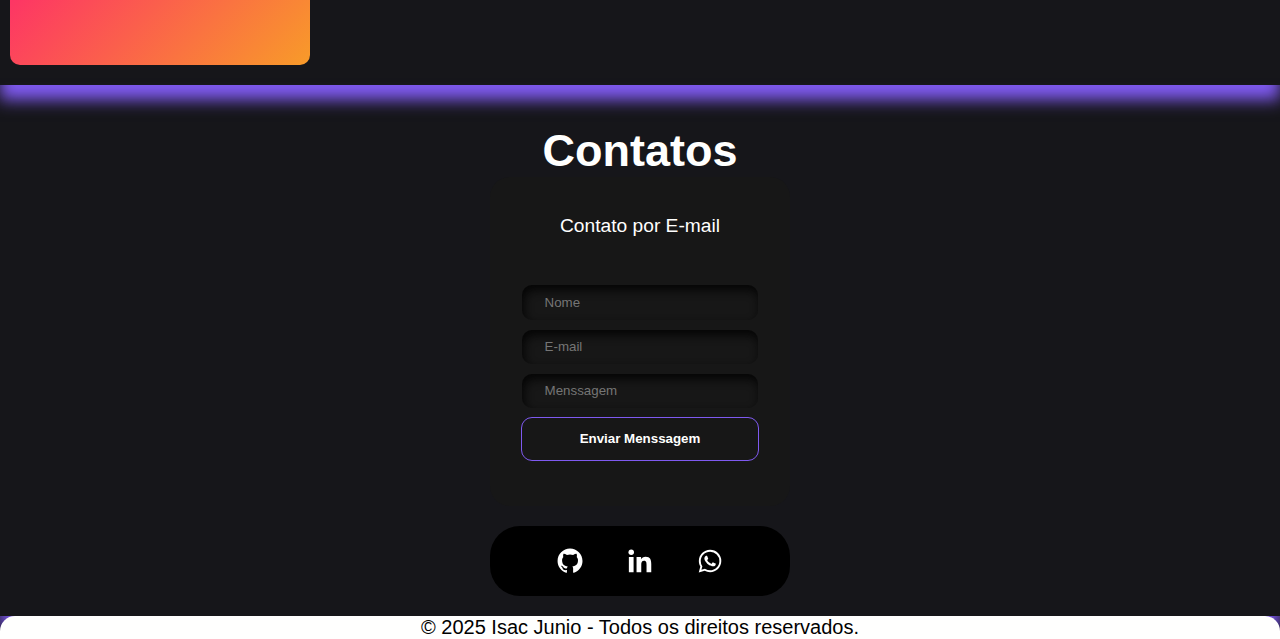
==== commit a9c2866f: "Atualizar" ====
--- a/index.html
+++ b/index.html
@@ -1,223 +1,223 @@
-<!DOCTYPE html> 
-<html lang="pt-br">
-<head>
-  <meta charset="UTF-8">
-  <meta name="viewport" content="width=device-width, initial-scale=1.0">
-  <link rel="icon" href="favicon.ico" type="image/x-icon">
-  <title>IJ - Portfólio</title>
-  <link rel="stylesheet" href="style.css">
-  <link href='https://unpkg.com/boxicons@2.1.4/css/boxicons.min.css' rel='stylesheet'>
-  <button id="btnTopo" onclick="voltarTopo()">&#8593;</button>
-</head>
-<body>
-  <!-- Nav Bar -->
-  <nav>
-    <div class="nav__logo">IJ</div>
-    <ul class="nav__ul">
-      <li><a href="#inicio">Inicio</a></li>
-      <li><a href="#esp">Especialidades</a></li>
-      <li><a href="#portfolio">Portfólio</a></li>
-      <li><a href="#contatos">Contatos</a></li>
-    </ul>
-  </nav> 
-  <!-- Fim Nav Bar -->
-   <!-- inicio -->
-    <section class="inicio" id="inicio">
-      <div class="inicio__foto"><img src="images/Foto.jpg" alt="" ></div>
-      <div class="inicio__txt">
-        <div class="cube-loader">
-          <div class="cube-top"></div>
-          <div class="cube-wrapper">
-            <span style="--i:0" class="cube-span"></span>
-            <span style="--i:1" class="cube-span"></span>
-            <span style="--i:2" class="cube-span"></span>
-            <span style="--i:3" class="cube-span"></span>
-          </div>
-        </div>
-        <h1 >/Bem-vindo ao <br><span id="typing"></span>/</h1>
-        <p>Bem-vindo ao meu portfólio! Aqui você encontrará uma coleção dos meus trabalhos, 
-          projetos e experiências. <br>Cada criação reflete minha dedicação, 
-          criatividade e habilidade em desenvolvimento website-front end. 
-          Explore meus projetos e entre em contato caso queira colaborar ou saber mais sobre o meu trabalho!</p>
-           <a href="arquivos/ISAC-CV.pdf" download="Isac CV.pdf"><button class="inicio__btn">Baixar CV</button></a></a>
-      </div><!--inicio txt-->
-    </div> <!--inicio-->
-  </section><!--inicio-->
-  <!-- Fim do inicio -->
-
-  <!--Especialidades-->
-  <section class="esp" id="esp">
-    <div class="esp__container">
-      <div class="esp__titulo"><h2>Especialidades</h2></div><!--esp titulo-->
-
-      <div class="esp__paragrafo">
-        <p>Sou apaixonado por tecnologia e trabalho com HTML,
-          CSS e JavaScript. Comecei a programar aos 13 anos e, 
-          após uma pausa, retornei em 2025 focado em criação de sites. 
-          Estou desenvolvendo meu portfólio e um projeto para a sala de uma instituição, 
-          com um design moderno e minimalista, sempre buscando combinar estética e funcionalidade.</p>
-      </div><!--esp paragrafo-->
-
-    <div class="esp__icon">
-      <ul>
-        <li><i class='bx bxl-html5' style='color:#ffffff' ></i></li>
-        <li><i class='bx bxl-css3' style='color:#ffffff' ></i></li>
-        <li><i class='bx bxl-javascript' style='color:#ffffff' ></i></li>
-      </ul>
-    </div><!--esp icon-->
-
-    </div><!--esp container-->
-  </section>
-  <!--FIm das Especialidades-->
-
-  <!-- Portfolio -->
-  <section class="portfolio" id="portfolio">
-    <div class="portfolio__txt"><h2>Portfólio <div class="cube-loader"></div></div>
-    <div class="portfolio__container">
-        <div class="card">
-          <img src="images/Projeto-FanBase-MH.png" alt="">
-          <div class="card__content">
-            <p class="card__title">Fan Base MH
-            </p><p class="card__description">E um projeto de site de fans de Monster Hunter.</p>
-            
-            <a href="https://fan-base-mh.netlify.app/">
-              <button class="cta">
-                <span>Acessa o site</span>
-                <svg width="15px" height="10px" viewBox="0 0 13 10">
-                  <path d="M1,5 L11,5"></path>
-                  <polyline points="8 1 12 5 8 9"></polyline>
-                </svg>
-              </button><!--button-->
-            </a>
-            <a href="https://github.com/IsacJunio/Monster-Hunter">
-              <button class="cta">
-                <span>Código</span>
-                <svg width="15px" height="10px" viewBox="0 0 13 10">
-                  <path d="M1,5 L11,5"></path>
-                  <polyline points="8 1 12 5 8 9"></polyline>
-                </svg>
-              </button><!--button-->
-            </a>
-          </div><!--card__content-->
-          </div><!--card-->
-
-          <div class="card">
-            <img src="images/ProjetoDCML.png" alt="">
-            <div class="card__content">
-              <p class="card__title">Projeto de Logo Motor
-              </p><p class="card__description">E um projeto que fiz no illustrator.</p>
-            </div><!--card__content-->
-            </div><!--card-->
-
-            <div class="card">
-              <img src="images/ProjetoDCML1.png" alt="">
-              <div class="card__content">
-                <p class="card__title">Projeto de Logo DCML
-                </p><p class="card__description">E um projeto que fiz no illustrator.</p>
-              </div><!--card__content-->
-              </div><!--card-->
-
-              <div class="card">
-                <h3>Emprodução</h3>
-                <div class="card__content">
-                  <p class="card__title">
-                  </p><p class="card__description"></p>
-                </div><!--card__content-->
-                </div><!--card-->
-
-    </div><!--portfolio container-->
-  </section><!--portfolio-->
-  <!-- Fim do Portfolio -->
-
-  <!--Formas de Contato-->
-
-  <section class="contatos" id="contatos">
-    <div class="contatos__container">
-      <div class="contatos__txt"><h2>Contatos</h2></div>
-      <div class="contatos__formas">
-        <!-- From Uiverse.io by DavidTM96 --> 
-        <div class="form-card1">
-          <div class="form-card2">
-            <form class="form" action="https://formsubmit.co/isacsac.bh@gmail.com" method="post">
-              <p class="form-heading">Contato por E-mail</p>
-
-              <div class="form-field">
-                <input required name="Nome" placeholder="Nome" type="text" class="input-field">
-              </div>
-
-              <div class="form-field">
-                <input required name="E-mail" placeholder="E-mail" type="email" class="input-field">
-              </div>
-
-              <div class="form-field">
-                <input required
-                type="text"
-                name="Menssagem"
-                placeholder="Menssagem"
-                cols="30"
-                rows="3"
-                class="input-field">
-              </div>
-
-              <button class="sendMessage-btn" type="submit">Enviar Menssagem</button>
-              <input type="hidden" name="_subject" value="New submission!">
-              <input type="hidden" name="_captcha" value="false">
-              <input type="hidden" name="_template" value="box">
-              <input type="hidden" name="_next" value="https://isacjunio.github.io/obrigado/">
-            </form>
-          </div>
-        </div><!--Formas cards-->
-
-           <!-- From Uiverse.io by mahiatlinux --> 
-<ul class="example-1">
-  <li class="icon-content">
-    <a
-      href="https://github.com/IsacJunio"
-      aria-label="GitHub"
-      data-social="github"
-      class="link"
-    >
-    <svg xmlns="http://www.w3.org/2000/svg" width="24" height="24" viewBox="0 0 24 24" style="fill: rgba(255, 255, 255, 1);transform: msFilter"><path fill-rule="evenodd" clip-rule="evenodd" d="M12.026 2c-5.509 0-9.974 4.465-9.974 9.974 0 4.406 2.857 8.145 6.821 9.465.499.09.679-.217.679-.481 0-.237-.008-.865-.011-1.696-2.775.602-3.361-1.338-3.361-1.338-.452-1.152-1.107-1.459-1.107-1.459-.905-.619.069-.605.069-.605 1.002.07 1.527 1.028 1.527 1.028.89 1.524 2.336 1.084 2.902.829.091-.645.351-1.085.635-1.334-2.214-.251-4.542-1.107-4.542-4.93 0-1.087.389-1.979 1.024-2.675-.101-.253-.446-1.268.099-2.64 0 0 .837-.269 2.742 1.021a9.582 9.582 0 0 1 2.496-.336 9.554 9.554 0 0 1 2.496.336c1.906-1.291 2.742-1.021 2.742-1.021.545 1.372.203 2.387.099 2.64.64.696 1.024 1.587 1.024 2.675 0 3.833-2.33 4.675-4.552 4.922.355.308.675.916.675 1.846 0 1.334-.012 2.41-.012 2.737 0 .267.178.577.687.479C19.146 20.115 22 16.379 22 11.974 22 6.465 17.535 2 12.026 2z"></path></svg>
-      </svg>
-    </a>
-    <div class="tooltip">GitHub</div>
-  </li>
-  <li class="icon-content">
-    <a
-      href="https://www.linkedin.com/in/isac-junio-777b58267/"
-      aria-label="Linkedin"
-      data-social="Linkedin"
-      class="link"
-    >
-    <svg xmlns="http://www.w3.org/2000/svg" width="24" height="24" viewBox="0 0 24 24" style="fill: rgba(255, 255, 255, 1);transform: msFilter"><circle cx="4.983" cy="5.009" r="2.188"></circle><path d="M9.237 8.855v12.139h3.769v-6.003c0-1.584.298-3.118 2.262-3.118 1.937 0 1.961 1.811 1.961 3.218v5.904H21v-6.657c0-3.27-.704-5.783-4.526-5.783-1.835 0-3.065 1.007-3.568 1.96h-.051v-1.66H9.237zm-6.142 0H6.87v12.139H3.095z"></path></svg>
-    </a>
-    <div class="tooltip">Linkedin</div>
-  </li>
-  <li class="icon-content">
-    <a
-      href="https://wa.me/5531996430094?text=Olá!%20Quero%20fazer%20um%20orçamento.
-      "
-      aria-label="Whatsapp"
-      data-social="Whatsapp"
-      class="link"
-    >
-    <svg xmlns="http://www.w3.org/2000/svg" width="24" height="24" viewBox="0 0 24 24" style="fill: rgba(255, 255, 255, 1);transform: msFilter"><path fill-rule="evenodd" clip-rule="evenodd" d="M18.403 5.633A8.919 8.919 0 0 0 12.053 3c-4.948 0-8.976 4.027-8.978 8.977 0 1.582.413 3.126 1.198 4.488L3 21.116l4.759-1.249a8.981 8.981 0 0 0 4.29 1.093h.004c4.947 0 8.975-4.027 8.977-8.977a8.926 8.926 0 0 0-2.627-6.35m-6.35 13.812h-.003a7.446 7.446 0 0 1-3.798-1.041l-.272-.162-2.824.741.753-2.753-.177-.282a7.448 7.448 0 0 1-1.141-3.971c.002-4.114 3.349-7.461 7.465-7.461a7.413 7.413 0 0 1 5.275 2.188 7.42 7.42 0 0 1 2.183 5.279c-.002 4.114-3.349 7.462-7.461 7.462m4.093-5.589c-.225-.113-1.327-.655-1.533-.73-.205-.075-.354-.112-.504.112s-.58.729-.711.879-.262.168-.486.056-.947-.349-1.804-1.113c-.667-.595-1.117-1.329-1.248-1.554s-.014-.346.099-.458c.101-.1.224-.262.336-.393.112-.131.149-.224.224-.374s.038-.281-.019-.393c-.056-.113-.505-1.217-.692-1.666-.181-.435-.366-.377-.504-.383a9.65 9.65 0 0 0-.429-.008.826.826 0 0 0-.599.28c-.206.225-.785.767-.785 1.871s.804 2.171.916 2.321c.112.15 1.582 2.415 3.832 3.387.536.231.954.369 1.279.473.537.171 1.026.146 1.413.089.431-.064 1.327-.542 1.514-1.066.187-.524.187-.973.131-1.067-.056-.094-.207-.151-.43-.263"></path></svg>
-      </svg>
-    </a>
-    <div class="tooltip">Whatsapp</div>
-  </li>
-</ul><!--ul-->
-
-
-      </div><!--contatos formas-->
-    </div><!--conntatos container-->
-  </section><!--conntatos-->
-  <!--FIm formas de contato-->
-  <script src="script.js"></script>
-</body>
-
-<footer>
-  <div class="rotbar">&copy; 2025 Isac Junio - Todos os direitos reservados.</div>
-</footer>
-
+<!DOCTYPE html> 
+<html lang="pt-br">
+<head>
+  <meta charset="UTF-8">
+  <meta name="viewport" content="width=device-width, initial-scale=1.0">
+  <link rel="icon" href="favicon.ico" type="image/x-icon">
+  <title>IJ - Portfólio</title>
+  <link rel="stylesheet" href="style.css">
+  <link href='https://unpkg.com/boxicons@2.1.4/css/boxicons.min.css' rel='stylesheet'>
+  <button id="btnTopo" onclick="voltarTopo()">&#8593;</button>
+</head>
+<body>
+  <!-- Nav Bar -->
+  <nav>
+    <div class="nav__logo">IJ</div>
+    <ul class="nav__ul">
+      <li><a href="#inicio">Inicio</a></li>
+      <li><a href="#esp">Especialidades</a></li>
+      <li><a href="#portfolio">Portfólio</a></li>
+      <li><a href="#contatos">Contatos</a></li>
+    </ul>
+  </nav> 
+  <!-- Fim Nav Bar -->
+   <!-- inicio -->
+    <section class="inicio" id="inicio">
+      <div class="inicio__foto"><img src="images/Foto.jpg" alt="" ></div>
+      <div class="inicio__txt">
+        <div class="cube-loader">
+          <div class="cube-top"></div>
+          <div class="cube-wrapper">
+            <span style="--i:0" class="cube-span"></span>
+            <span style="--i:1" class="cube-span"></span>
+            <span style="--i:2" class="cube-span"></span>
+            <span style="--i:3" class="cube-span"></span>
+          </div>
+        </div>
+        <h1 >/Bem-vindo ao <br><span id="typing"></span>/</h1>
+        <p>Bem-vindo ao meu portfólio! Aqui você encontrará uma coleção dos meus trabalhos, 
+          projetos e experiências. <br>Cada criação reflete minha dedicação, 
+          criatividade e habilidade em desenvolvimento website-front end. 
+          Explore meus projetos e entre em contato caso queira colaborar ou saber mais sobre o meu trabalho!</p>
+           <a href="arquivos/ISAC-CV.pdf" download="Isac CV.pdf"><button class="inicio__btn">Baixar CV</button></a></a>
+      </div><!--inicio txt-->
+    </div> <!--inicio-->
+  </section><!--inicio-->
+  <!-- Fim do inicio -->
+
+  <!--Especialidades-->
+  <section class="esp" id="esp">
+    <div class="esp__container">
+      <div class="esp__titulo"><h2>Especialidades</h2></div><!--esp titulo-->
+
+      <div class="esp__paragrafo">
+        <p>Sou apaixonado por tecnologia e trabalho com HTML,
+          CSS e JavaScript. Comecei a programar aos 13 anos e, 
+          após uma pausa, retornei em 2025 focado em criação de sites. 
+          Estou desenvolvendo meu portfólio e um projeto para a sala de uma instituição, 
+          com um design moderno e minimalista, sempre buscando combinar estética e funcionalidade.</p>
+      </div><!--esp paragrafo-->
+
+    <div class="esp__icon">
+      <ul>
+        <li><i class='bx bxl-html5' style='color:#ffffff' ></i></li>
+        <li><i class='bx bxl-css3' style='color:#ffffff' ></i></li>
+        <li><i class='bx bxl-javascript' style='color:#ffffff' ></i></li>
+      </ul>
+    </div><!--esp icon-->
+
+    </div><!--esp container-->
+  </section>
+  <!--FIm das Especialidades-->
+
+  <!-- Portfolio -->
+  <section class="portfolio" id="portfolio">
+    <div class="portfolio__txt"><h2>Portfólio <div class="cube-loader"></div></div>
+    <div class="portfolio__container">
+        <div class="card">
+          <img src="images/Projeto-FanBase-MH.png" alt="">
+          <div class="card__content">
+            <p class="card__title">Fan Base MH
+            </p><p class="card__description">E um projeto de site de fans de Monster Hunter.</p>
+            
+            <a href="https://fan-base-mh.netlify.app/">
+              <button class="cta">
+                <span>Acessa o site</span>
+                <svg width="15px" height="10px" viewBox="0 0 13 10">
+                  <path d="M1,5 L11,5"></path>
+                  <polyline points="8 1 12 5 8 9"></polyline>
+                </svg>
+              </button><!--button-->
+            </a>
+            <a href="https://github.com/IsacJunio/Monster-Hunter">
+              <button class="cta">
+                <span>Código</span>
+                <svg width="15px" height="10px" viewBox="0 0 13 10">
+                  <path d="M1,5 L11,5"></path>
+                  <polyline points="8 1 12 5 8 9"></polyline>
+                </svg>
+              </button><!--button-->
+            </a>
+          </div><!--card__content-->
+          </div><!--card-->
+
+          <div class="card">
+            <img src="images/ProjetoDCML.png" alt="">
+            <div class="card__content">
+              <p class="card__title">Projeto de Logo Motor
+              </p><p class="card__description">E um projeto que fiz no illustrator.</p>
+            </div><!--card__content-->
+            </div><!--card-->
+
+            <div class="card">
+              <img src="images/ProjetoDCML1.png" alt="">
+              <div class="card__content">
+                <p class="card__title">Projeto de Logo DCML
+                </p><p class="card__description">E um projeto que fiz no illustrator.</p>
+              </div><!--card__content-->
+              </div><!--card-->
+
+              <div class="card">
+                <h3>Emprodução</h3>
+                <div class="card__content">
+                  <p class="card__title">
+                  </p><p class="card__description"></p>
+                </div><!--card__content-->
+                </div><!--card-->
+
+    </div><!--portfolio container-->
+  </section><!--portfolio-->
+  <!-- Fim do Portfolio -->
+
+  <!--Formas de Contato-->
+
+  <section class="contatos" id="contatos">
+    <div class="contatos__container">
+      <div class="contatos__txt"><h2>Contatos</h2></div>
+      <div class="contatos__formas">
+        <!-- From Uiverse.io by DavidTM96 --> 
+        <div class="form-card1">
+          <div class="form-card2">
+            <form class="form" action="https://formsubmit.co/isacsac.bh@gmail.com" method="post">
+              <p class="form-heading">Contato por E-mail</p>
+
+              <div class="form-field">
+                <input required name="Nome" placeholder="Nome" type="text" class="input-field">
+              </div>
+
+              <div class="form-field">
+                <input required name="E-mail" placeholder="E-mail" type="email" class="input-field">
+              </div>
+
+              <div class="form-field">
+                <input required
+                type="text"
+                name="Menssagem"
+                placeholder="Menssagem"
+                cols="30"
+                rows="3"
+                class="input-field">
+              </div>
+
+              <button class="sendMessage-btn" type="submit">Enviar Menssagem</button>
+              <input type="hidden" name="_subject" value="New submission!">
+              <input type="hidden" name="_captcha" value="false">
+              <input type="hidden" name="_template" value="box">
+              <input type="hidden" name="_next" value="https://isacjunio.github.io/obrigado/">
+            </form>
+          </div>
+        </div><!--Formas cards-->
+
+           <!-- From Uiverse.io by mahiatlinux --> 
+<ul class="example-1">
+  <li class="icon-content">
+    <a
+      href="https://github.com/IsacJunio"
+      aria-label="GitHub"
+      data-social="github"
+      class="link"
+    >
+    <svg xmlns="http://www.w3.org/2000/svg" width="24" height="24" viewBox="0 0 24 24" style="fill: rgba(255, 255, 255, 1);transform: msFilter"><path fill-rule="evenodd" clip-rule="evenodd" d="M12.026 2c-5.509 0-9.974 4.465-9.974 9.974 0 4.406 2.857 8.145 6.821 9.465.499.09.679-.217.679-.481 0-.237-.008-.865-.011-1.696-2.775.602-3.361-1.338-3.361-1.338-.452-1.152-1.107-1.459-1.107-1.459-.905-.619.069-.605.069-.605 1.002.07 1.527 1.028 1.527 1.028.89 1.524 2.336 1.084 2.902.829.091-.645.351-1.085.635-1.334-2.214-.251-4.542-1.107-4.542-4.93 0-1.087.389-1.979 1.024-2.675-.101-.253-.446-1.268.099-2.64 0 0 .837-.269 2.742 1.021a9.582 9.582 0 0 1 2.496-.336 9.554 9.554 0 0 1 2.496.336c1.906-1.291 2.742-1.021 2.742-1.021.545 1.372.203 2.387.099 2.64.64.696 1.024 1.587 1.024 2.675 0 3.833-2.33 4.675-4.552 4.922.355.308.675.916.675 1.846 0 1.334-.012 2.41-.012 2.737 0 .267.178.577.687.479C19.146 20.115 22 16.379 22 11.974 22 6.465 17.535 2 12.026 2z"></path></svg>
+      </svg>
+    </a>
+    <div class="tooltip">GitHub</div>
+  </li>
+  <li class="icon-content">
+    <a
+      href="https://www.linkedin.com/in/isac-junio-777b58267/"
+      aria-label="Linkedin"
+      data-social="Linkedin"
+      class="link"
+    >
+    <svg xmlns="http://www.w3.org/2000/svg" width="24" height="24" viewBox="0 0 24 24" style="fill: rgba(255, 255, 255, 1);transform: msFilter"><circle cx="4.983" cy="5.009" r="2.188"></circle><path d="M9.237 8.855v12.139h3.769v-6.003c0-1.584.298-3.118 2.262-3.118 1.937 0 1.961 1.811 1.961 3.218v5.904H21v-6.657c0-3.27-.704-5.783-4.526-5.783-1.835 0-3.065 1.007-3.568 1.96h-.051v-1.66H9.237zm-6.142 0H6.87v12.139H3.095z"></path></svg>
+    </a>
+    <div class="tooltip">Linkedin</div>
+  </li>
+  <li class="icon-content">
+    <a
+      href="https://wa.me/5531996430094?text=Olá!%20Quero%20fazer%20um%20orçamento.
+      "
+      aria-label="Whatsapp"
+      data-social="Whatsapp"
+      class="link"
+    >
+    <svg xmlns="http://www.w3.org/2000/svg" width="24" height="24" viewBox="0 0 24 24" style="fill: rgba(255, 255, 255, 1);transform: msFilter"><path fill-rule="evenodd" clip-rule="evenodd" d="M18.403 5.633A8.919 8.919 0 0 0 12.053 3c-4.948 0-8.976 4.027-8.978 8.977 0 1.582.413 3.126 1.198 4.488L3 21.116l4.759-1.249a8.981 8.981 0 0 0 4.29 1.093h.004c4.947 0 8.975-4.027 8.977-8.977a8.926 8.926 0 0 0-2.627-6.35m-6.35 13.812h-.003a7.446 7.446 0 0 1-3.798-1.041l-.272-.162-2.824.741.753-2.753-.177-.282a7.448 7.448 0 0 1-1.141-3.971c.002-4.114 3.349-7.461 7.465-7.461a7.413 7.413 0 0 1 5.275 2.188 7.42 7.42 0 0 1 2.183 5.279c-.002 4.114-3.349 7.462-7.461 7.462m4.093-5.589c-.225-.113-1.327-.655-1.533-.73-.205-.075-.354-.112-.504.112s-.58.729-.711.879-.262.168-.486.056-.947-.349-1.804-1.113c-.667-.595-1.117-1.329-1.248-1.554s-.014-.346.099-.458c.101-.1.224-.262.336-.393.112-.131.149-.224.224-.374s.038-.281-.019-.393c-.056-.113-.505-1.217-.692-1.666-.181-.435-.366-.377-.504-.383a9.65 9.65 0 0 0-.429-.008.826.826 0 0 0-.599.28c-.206.225-.785.767-.785 1.871s.804 2.171.916 2.321c.112.15 1.582 2.415 3.832 3.387.536.231.954.369 1.279.473.537.171 1.026.146 1.413.089.431-.064 1.327-.542 1.514-1.066.187-.524.187-.973.131-1.067-.056-.094-.207-.151-.43-.263"></path></svg>
+      </svg>
+    </a>
+    <div class="tooltip">Whatsapp</div>
+  </li>
+</ul><!--ul-->
+
+
+      </div><!--contatos formas-->
+    </div><!--conntatos container-->
+  </section><!--conntatos-->
+  <!--FIm formas de contato-->
+  <script src="script.js"></script>
+</body>
+
+<footer>
+  <div class="rotbar">&copy; 2025 Isac Junio - Todos os direitos reservados.</div>
+</footer>
+
 </html>--- a/style.css
+++ b/style.css
@@ -1,732 +1,732 @@
-/* Geral */
-html {
-  scroll-behavior:  smooth;
-}
-
-* {
-  margin: 0;
-  padding: 0;
-  box-sizing: border-box;
-}
-
-:root {
-  --background--:#16161a;
-  --headline--:#fffffe;
-  --paragraph--:#94a1b2;
-  --button--:#7f5af0;
-  --button-txt--:#fffffe;
-
-  --stroke--:#010101;
-  --main--:#fffffe;
-  --highlight:#7f5af0;
-  --secondary--:#72757e;
-  --tertiary--:#2cb67d;
-}
-
-body {
-  background: var(--background--);
-  height: 100%;
-  color: var(--headline--);
-  font-family: 'Poppins', sans-serif;
-}
-button {
-  background-color: var(--button--);
-  color: var(--button-txt--);
-}
-
-footer {
-  background: var(--headline--);
-  color: var(--stroke--);
-  display: flex;
-  align-items: center;
-  justify-content: center;
-  border-radius: 15px 15px 0 0;
-}
-
-.rotbar {
-  font-size: 20px;
-  font-size: 600;
-}
-
-section {
-  box-shadow: 0 15px 15px  var(--highlight);
-  padding: 20px 10px;
-}
-
-#btnTopo {
-  width: 60px;
-  height: 50px;
-  position: fixed;
-  border-radius: 15px;
-  right: 15px;
-  bottom: 15px;
-  cursor: pointer;
-  transition: .4s;
-  z-index: 1;
-  display: none;
-}
-
-
-/* Nav Bar */
-
-nav {
-  background: var(--headline--);
-  display: flex;
-  justify-content: space-between;
-  align-items: center;
-  box-shadow: 0 10px 100px 5px rgba( 31, 38, 135, 0.37 );
-  border-radius: 10px;
-  border: 1px solid rgba( 255, 255, 255, 0.18 );
-}
-
-.nav__logo {
-  color: var(--stroke--);
-  font-size: 50px;
-  margin-left: 10px;
-}
-
-.nav__ul {
-  list-style: none;
-  display: flex;
-  gap: 10px;
-  margin-right: 15px;
-}
-
-.nav__ul li a {
-  text-decoration: none;
-  font-size: 20px;
-  font-weight: 600;
-  color: var(--stroke--);
-  transition: 0.4s;
-}
-
-.nav__ul li a:hover {
-  color: var(--tertiary--);
-  transform: scale(1.07);
-}
-
-@media (max-width: 450px) {
-  nav {
-    display: none;
-  }
-} 
-
-/* Inicio */
-.inicio{
-  
-  display: flex;
-  flex-direction: row-reverse;
-  align-items: center;
-  padding: 15px 20px;
-}
-
-
-
-.inicio__foto img {
-  width: auto;
-  max-width: 100%;
-  padding-top: 50px;
-  padding-right: 50px;
-  border-radius: 25%;
-  box-shadow: 0 10px 10px var(--highlight) ;
-  animation:swing-in-top-fwd .5s cubic-bezier(.175,.885,.32,1.275) both
-}
-
-@keyframes swing-in-top-fwd{0%{transform:rotateX(-500deg);transform-origin:top;opacity:0}100%{transform:rotateX(0deg);transform-origin:top;opacity:1}}
-
-.inicio__txt {
-  display: grid;
-  justify-content: start;
-  align-items: center;
-  gap: 15px;
-}
-
-.inicio__txt h1 {
-  font-size: 50px;
-  font-weight: 600;
-  margin-top: 15%;
-}
-
-.inicio__txt h1 span{
-  color: var(--tertiary--);
-}
-
-.inicio__txt p {
-  color: var(--paragraph--);
-  width: auto;
-  max-width: 100%;
-  line-break: strict;
-  font-size: 27px;
-  margin-top: 1%;
-}
-
-.inicio__btn {
-  max-width: 160px;
-  width: 150px;
-  font-size: 27px;
-  box-shadow: 0 2px 30px var(--button--);
-  border: none;
-  cursor: pointer;
-  transition: .5s;
-  margin-top: 10px;
-  border-radius: 15px;
-}
-
-.inicio__btn:hover{
-  transform: scale(1.07);
-}
-
-
-@media (max-width: 450px) {
-  .inicio {
-    display: grid;
-    align-items: center;
-    justify-content: center;
-  };
-  .inicio__txt {
-    display: grid;
-    align-items: center;
-    justify-content: center;
-  };
-
-  .inicio__txt p {
-    width: 700px;
-    line-break: none;
-  };
-
-  .inicio__foto {
-    height: 50%;
-  };
-  
-}
-/* From Uiverse.io by andrew-demchenk0 */ 
-.cube-loader {
-  position: relative;
-/* u can choose any size */
-  width: 75px;
-  height: 75px;
-  bottom: -95px;
-  transform-style: preserve-3d;
-  transform: rotateX(-30deg);
-  animation: animate 4s linear infinite;
-}
-
-@keyframes animate {
-  0% {
-    transform: rotateX(-30deg) rotateY(0);
-  }
-
-  100% {
-    transform: rotateX(-30deg) rotateY(360deg);
-  }
-}
-
-.cube-loader .cube-wrapper {
-  position: absolute;
-  width: 100%;
-  height: 100%;
-  /* top: 0;
-  left: 0; */
-  transform-style: preserve-3d;
-}
-
-.cube-loader .cube-wrapper .cube-span {
-  position: absolute;
-  width: 100%;
-  height: 100%;
-  /* top: 0;
-  left: 0; */
-                                     /* width 75px / 2 = 37.5px */
-  transform: rotateY(calc(90deg * var(--i))) translateZ(37.5px);
-  background: linear-gradient(
-    to bottom,
-    hsl(330, 3.13%, 25.1%) 0%,
-    hsl(177.27, 21.71%, 32.06%) 5.5%,
-    hsl(176.67, 34.1%, 36.88%) 12.1%,
-    hsl(176.61, 42.28%, 40.7%) 19.6%,
-    hsl(176.63, 48.32%, 43.88%) 27.9%,
-    hsl(176.66, 53.07%, 46.58%) 36.6%,
-    hsl(176.7, 56.94%, 48.91%) 45.6%,
-    hsl(176.74, 62.39%, 50.91%) 54.6%,
-    hsl(176.77, 69.86%, 52.62%) 63.4%,
-    hsl(176.8, 76.78%, 54.08%) 71.7%,
-    hsl(176.83, 83.02%, 55.29%) 79.4%,
-    hsl(176.85, 88.44%, 56.28%) 86.2%,
-    hsl(176.86, 92.9%, 57.04%) 91.9%,
-    hsl(176.88, 96.24%, 57.59%) 96.3%,
-    hsl(176.88, 98.34%, 57.93%) 99%,
-    hsl(176.89, 99.07%, 58.04%) 100%
-  );
-}
-
-.cube-top {
-  position: absolute;
-  width: 75px;
-  height: 75px;
-  background: hsl(330, 3.13%, 25.1%) 0%;
-                      /* width 75px / 2 = 37.5px */
-  transform: rotateX(90deg) translateZ(37.5px);
-  transform-style: preserve-3d;
-}
-
-.cube-top::before {
-  content: '';
-  position: absolute;
-/* u can choose any size */
-  width: 75px;
-  height: 75px;
-  background: hsl(176.61, 42.28%, 40.7%) 19.6%;
-  transform: translateZ(-90px);
-  filter: blur(10px);
-  box-shadow: 0 0 10px #323232,
-              0 0 20px hsl(176.61, 42.28%, 40.7%) 19.6%,
-              0 0 30px #323232,
-              0 0 40px hsl(176.61, 42.28%, 40.7%) 19.6%;
-}
-
-
-/* Especialidades */
-
-.esp {
-  padding-top: 20px;
-  display: flex;
-  flex-wrap: wrap;
-  justify-content: center;
-  max-width: 100%;
-  width: auto;
-}
-
-.esp__container {
-  display: flex;
-  display: block;
-  gap: 20px;
-}
-
-.esp__titulo {
-  justify-items: center;
-  font-size: 28px;
-}
-
-.esp__paragrafo {
-  font-size: 25px;
-  width: 75%;
-  margin-left: 200px;
-  margin-bottom: 30px;
-  margin-top: 20px;
-  color: var(--secondary--);
-}
-
-.esp__icon {
-  display: flex;
-  align-items: center;
-  justify-content: center;
-}
-
-.esp__icon ul {
-  display: flex;
-  list-style: none;
-}
-
-.esp__icon ul li{
-  background: var(--button--);
-  margin: 15px;
-  font-size: 60px;
-  width: auto;
-  height: auto;
-  cursor: pointer;
-  transition: .5s;
-  box-shadow: 0 5px 20px var(--highlight);
-}
-
-.esp__icon ul li {
-  align-items: center;
-  justify-items: center;
-}
-
-.esp__icon ul li:hover {
-  background:var(--highlight) ;
-  transform: scale(1.08);
-
-}
-
-@media (max-width: 450px) {
-  .esp{
-    padding-top: 20px;
-    display: flex;
-    flex-wrap: wrap;
-    justify-content: center;
-    max-width: 100%;
-    width: auto;
-  }
-  .esp__container{
-    display: grid;
-    align-items: start;
-  }
-
-  .esp__paragrafo{
-  font-size: 20px;
-  width: 300px;
-  margin-left: 10px;
-  margin-bottom: 10px;
-  margin-top: 20px;
-  margin-left: auto;
-  padding-left: auto;
-  color: var(--secondary--);
-  }
-  .esp__icon{
-    display: flex;
-    align-items: center;
-    flex-wrap: wrap;
-  }
-}
-/* Portfolio */
-
-.portfolio {
-  display: grid;
-  flex-wrap: wrap;
-  max-width: 100%;
-  justify-content: center;
-  padding-top: 30px;
-}
-
-.portfolio__txt{
-  font-size: 40px;
-  justify-content: center;
-}
-
-.portfolio__txt h2 {
-  justify-items: center;
-}
-
-.portfolio__container {
-  display: flex;
-  flex-wrap: wrap;
-  align-items: center;
-  margin: auto;
-  max-width: 100%;
-  gap: 30px;
-}
-
-.card {
-  position: relative;
-  width: 300px;
-  height: 200px;
-  background: linear-gradient(-45deg, #f89b29 0%, #ff0f7b 100% );
-  border-radius: 10px;
-  display: flex;
-  align-items: center;
-  justify-content: center;
-  overflow: hidden;
-  transition: all 0.6s cubic-bezier(0.23, 1, 0.320, 1);
-}
-
-.card  img {
-  width: 100%;
-  fill: #333;
-  transition: all 0.6s cubic-bezier(0.23, 1, 0.320, 1);
-}
-
-.card:hover {
-  transform: rotate(-5deg) scale(1.1);
-  box-shadow: 0 10px 20px rgba(0, 0, 0, 0.2);
-}
-
-.card__content {
-  position: absolute;
-  top: 50%;
-  left: 50%;
-  transform: translate(-50%, -50%) rotate(-45deg);
-  width: 100%;
-  height: 100%;
-  padding: 10px;
-  box-sizing: border-box;
-  background-color: #fff;
-  opacity: 0;
-  transition: all 0.6s cubic-bezier(0.23, 1, 0.320, 1);
-}
-
-.card:hover .card__content {
-  transform: translate(-50%, -50%) rotate(0deg);
-  opacity: 1;
-}
-
-.card__title {
-  margin: 0;
-  font-size: 24px;
-  color: #333;
-  font-weight: 700;
-}
-
-.card__description {
-  margin: 10px 0 0;
-  font-size: 14px;
-  color: #000;
-  line-height: 1.4;
-}
-
-.card:hover svg {
-  scale: 0;
-  transform: rotate(-45deg);
-}
-
-.cta {
-  position: relative;
-  margin: auto;
-  padding: 12px 18px;
-  transition: all 0.2s ease;
-  border: none;
-  background: none;
-  cursor: pointer;
-}
-
-.cta:before {
-  content: "";
-  position: absolute;
-  top: 0;
-  left: 0;
-  display: block;
-  border-radius: 50px;
-  background: var(--button--);
-  width: 45px;
-  height: 45px;
-  transition: all 0.3s ease;
-}
-
-.cta span {
-  position: relative;
-  font-family: "Ubuntu", sans-serif;
-  font-size: 18px;
-  font-weight: 700;
-  letter-spacing: 0.05em;
-  color: #333;
-}
-
-.cta svg {
-  position: relative;
-  top: 0;
-  margin-left: 10px;
-  fill: none;
-  stroke-linecap: round;
-  stroke-linejoin: round;
-  stroke: #234567;
-  stroke-width: 2;
-  transform: translateX(-5px);
-  transition: all 0.3s ease;
-}
-
-.cta:hover:before {
-  width: 100%;
-  background: var(--highlight);
-}
-
-.cta:hover svg {
-  transform: translateX(0);
-}
-
-.cta:active {
-  transform: scale(0.95);
-}
-
-@media (max-width: 450px) {
-  .portfolio__container{
-    justify-content: center;
-  }
-}
-
-@media (max-width: 450px) {
-  .rotbar {
-    font-size: 16px;
-  }
-}
-
-@media (max-width: 450px){
-  .cube-loader{
-    position: relative;
-    /* u can choose any size */
-      width: 75px;
-      height: 75px;
-      bottom: -35px;
-      right: -120px;
-      transform-style: preserve-3d;
-      transform: rotateX(-30deg);
-      animation: animate 4s linear infinite;
-  }
-}
-
-/* Contatos */
-.contatos{
-  display: grid;
-  flex-wrap: wrap;
-  justify-content: center;
-  align-items: center;
-  max-width: 100%;
-}
-
-.contatos__txt {
-  margin-top: 20px;
-  font-size: 30px;
-  justify-items: center;
-  align-items: center;
-}
-
-.contatos__formas {
-  max-width: 100%;
-  gap: 40px;
-  justify-items: center;
-}
-
-
-/* From Uiverse.io by DavidTM96 */ 
-.form {
-  display: flex;
-  flex-direction: column;
-  align-self: center;
-  font-family: inherit;
-  gap: 10px;
-  padding-inline: 2em;
-  padding-bottom: 0.4em;
-  background-color: #171717;
-  border-radius: 20px;
-}
-
-.form-heading {
-  text-align: center;
-  margin: 2em;
-  color: var(--main--);
-  font-size: 1.2em;
-  background-color: transparent;
-  align-self: center;
-}
-
-.form-field {
-  display: flex;
-  align-items: center;
-  justify-content: center;
-  gap: 0.5em;
-  border-radius: 10px;
-  padding: 0.6em;
-  border: none;
-  outline: none;
-  color: white;
-  background-color: #171717;
-  box-shadow: inset 2px 5px 10px rgb(5, 5, 5);
-}
-
-.input-field {
-  background: none;
-  border: none;
-  outline: none;
-  width: 100%;
-  color: #ccd6f6;
-  padding-inline: 1em;
-}
-
-.sendMessage-btn {
-  cursor: pointer;
-  margin-bottom: 3em;
-  padding: 1em;
-  border-radius: 10px;
-  border: none;
-  outline: none;
-  background-color: transparent;
-  color: var(--main--);
-  font-weight: bold;
-  outline: 1px solid var(--highlight);
-  transition: all ease-in-out 0.3s;
-}
-
-.sendMessage-btn:hover {
-  transition: all ease-in-out 0.3s;
-  background-color: var(--headline--);
-  color: var(--tertiary--);
-  cursor: pointer;
-  box-shadow: inset 2px 5px 10px rgb(5, 5, 5);
-}
-
-.form-card1 {
-  background-image: linear-gradient(163deg, var(--headline--) 0% var(--headline--) 100%);
-  border-radius: 22px;
-  transition: all 0.3s;
-}
-
-.form-card1:hover {
-  box-shadow: 0px 0px 30px 1px var(--button--);
-}
-
-.form-card2 {
-  border-radius: 0;
-  transition: all 0.2s;
-}
-
-.form-card2:hover {
-  transform: scale(0.98);
-  border-radius: 20px;
-}
-
-ul {
-  list-style: none;
-  margin-top: 20px;
-}
-
-.example-1 {
-  display: flex;
-  justify-content: center;
-  align-items: center;
-  font-weight: bolder; /* Made bolder */
-  background-color: #000; /* Black background */
-  border-radius: 30px; /* Added border-radius to make the container rounded */
-  padding: 20px; /* Added padding for better appearance */
-  height: 70px;
-  width: 300px;
-}
-
-.example-1 .icon-content {
-  margin: 0 10px;
-  position: relative;
-  font-weight: bolder; /* Made bolder */
-}
-
-.example-1 .icon-content .tooltip {
-  position: absolute;
-  top: -30px;
-  left: 50%;
-  transform: translateX(-50%);
-  background-color: #fff; /* White background */
-  color: #000; /* Black text */
-  padding: 6px 10px;
-  border-radius: 5px;
-  opacity: 0;
-  visibility: hidden;
-  font-size: 14px;
-  transition: all 0.3s ease;
-  font-weight: bolder; /* Made bolder */
-}
-
-.example-1 .icon-content:hover .tooltip {
-  opacity: 1;
-  visibility: visible;
-  top: -50px;
-}
-
-.example-1 .icon-content .link {
-  display: flex;
-  justify-content: center;
-  align-items: center;
-  width: 50px;
-  height: 50px;
-  border-radius: 50%;
-  color: #fff; /* White icons */
-  background-color: #000; /* Black background */
-  transition: all 0.3s ease-in-out;
-  font-weight: bolder; /* Made bolder */
-}
-
-.example-1 .icon-content .link:hover {
-  box-shadow: 3px 2px 45px 0px rgb(0 0 0 / 12%);
-}
-
-.example-1 .icon-content .link svg {
-  width: 30px;
-  height: 30px;
-  fill: #fff; /* White icons */
+/* Geral */
+html {
+  scroll-behavior:  smooth;
+}
+
+* {
+  margin: 0;
+  padding: 0;
+  box-sizing: border-box;
+}
+
+:root {
+  --background--:#16161a;
+  --headline--:#fffffe;
+  --paragraph--:#94a1b2;
+  --button--:#7f5af0;
+  --button-txt--:#fffffe;
+
+  --stroke--:#010101;
+  --main--:#fffffe;
+  --highlight:#7f5af0;
+  --secondary--:#72757e;
+  --tertiary--:#2cb67d;
+}
+
+body {
+  background: var(--background--);
+  height: 100%;
+  color: var(--headline--);
+  font-family: 'Poppins', sans-serif;
+}
+button {
+  background-color: var(--button--);
+  color: var(--button-txt--);
+}
+
+footer {
+  background: var(--headline--);
+  color: var(--stroke--);
+  display: flex;
+  align-items: center;
+  justify-content: center;
+  border-radius: 15px 15px 0 0;
+}
+
+.rotbar {
+  font-size: 20px;
+  font-size: 600;
+}
+
+section {
+  box-shadow: 0 15px 15px  var(--highlight);
+  padding: 20px 10px;
+}
+
+#btnTopo {
+  width: 60px;
+  height: 50px;
+  position: fixed;
+  border-radius: 15px;
+  right: 15px;
+  bottom: 15px;
+  cursor: pointer;
+  transition: .4s;
+  z-index: 1;
+  display: none;
+}
+
+
+/* Nav Bar */
+
+nav {
+  background: var(--headline--);
+  display: flex;
+  justify-content: space-between;
+  align-items: center;
+  box-shadow: 0 10px 100px 5px rgba( 31, 38, 135, 0.37 );
+  border-radius: 10px;
+  border: 1px solid rgba( 255, 255, 255, 0.18 );
+}
+
+.nav__logo {
+  color: var(--stroke--);
+  font-size: 50px;
+  margin-left: 10px;
+}
+
+.nav__ul {
+  list-style: none;
+  display: flex;
+  gap: 10px;
+  margin-right: 15px;
+}
+
+.nav__ul li a {
+  text-decoration: none;
+  font-size: 20px;
+  font-weight: 600;
+  color: var(--stroke--);
+  transition: 0.4s;
+}
+
+.nav__ul li a:hover {
+  color: var(--tertiary--);
+  transform: scale(1.07);
+}
+
+@media (max-width: 450px) {
+  nav {
+    display: none;
+  }
+} 
+
+/* Inicio */
+.inicio{
+  
+  display: flex;
+  flex-direction: row-reverse;
+  align-items: center;
+  padding: 15px 20px;
+}
+
+
+
+.inicio__foto img {
+  width: auto;
+  max-width: 100%;
+  padding-top: 50px;
+  padding-right: 50px;
+  border-radius: 25%;
+  box-shadow: 0 10px 10px var(--highlight) ;
+  animation:swing-in-top-fwd .5s cubic-bezier(.175,.885,.32,1.275) both
+}
+
+@keyframes swing-in-top-fwd{0%{transform:rotateX(-500deg);transform-origin:top;opacity:0}100%{transform:rotateX(0deg);transform-origin:top;opacity:1}}
+
+.inicio__txt {
+  display: grid;
+  justify-content: start;
+  align-items: center;
+  gap: 15px;
+}
+
+.inicio__txt h1 {
+  font-size: 50px;
+  font-weight: 600;
+  margin-top: 15%;
+}
+
+.inicio__txt h1 span{
+  color: var(--tertiary--);
+}
+
+.inicio__txt p {
+  color: var(--paragraph--);
+  width: auto;
+  max-width: 100%;
+  line-break: strict;
+  font-size: 27px;
+  margin-top: 1%;
+}
+
+.inicio__btn {
+  max-width: 160px;
+  width: 150px;
+  font-size: 27px;
+  box-shadow: 0 2px 30px var(--button--);
+  border: none;
+  cursor: pointer;
+  transition: .5s;
+  margin-top: 10px;
+  border-radius: 15px;
+}
+
+.inicio__btn:hover{
+  transform: scale(1.07);
+}
+
+
+@media (max-width: 450px) {
+  .inicio {
+    display: grid;
+    align-items: center;
+    justify-content: center;
+  };
+  .inicio__txt {
+    display: grid;
+    align-items: center;
+    justify-content: center;
+  };
+
+  .inicio__txt p {
+    width: 700px;
+    line-break: none;
+  };
+
+  .inicio__foto {
+    height: 50%;
+  };
+  
+}
+/* From Uiverse.io by andrew-demchenk0 */ 
+.cube-loader {
+  position: relative;
+/* u can choose any size */
+  width: 75px;
+  height: 75px;
+  bottom: -95px;
+  transform-style: preserve-3d;
+  transform: rotateX(-30deg);
+  animation: animate 4s linear infinite;
+}
+
+@keyframes animate {
+  0% {
+    transform: rotateX(-30deg) rotateY(0);
+  }
+
+  100% {
+    transform: rotateX(-30deg) rotateY(360deg);
+  }
+}
+
+.cube-loader .cube-wrapper {
+  position: absolute;
+  width: 100%;
+  height: 100%;
+  /* top: 0;
+  left: 0; */
+  transform-style: preserve-3d;
+}
+
+.cube-loader .cube-wrapper .cube-span {
+  position: absolute;
+  width: 100%;
+  height: 100%;
+  /* top: 0;
+  left: 0; */
+                                     /* width 75px / 2 = 37.5px */
+  transform: rotateY(calc(90deg * var(--i))) translateZ(37.5px);
+  background: linear-gradient(
+    to bottom,
+    hsl(330, 3.13%, 25.1%) 0%,
+    hsl(177.27, 21.71%, 32.06%) 5.5%,
+    hsl(176.67, 34.1%, 36.88%) 12.1%,
+    hsl(176.61, 42.28%, 40.7%) 19.6%,
+    hsl(176.63, 48.32%, 43.88%) 27.9%,
+    hsl(176.66, 53.07%, 46.58%) 36.6%,
+    hsl(176.7, 56.94%, 48.91%) 45.6%,
+    hsl(176.74, 62.39%, 50.91%) 54.6%,
+    hsl(176.77, 69.86%, 52.62%) 63.4%,
+    hsl(176.8, 76.78%, 54.08%) 71.7%,
+    hsl(176.83, 83.02%, 55.29%) 79.4%,
+    hsl(176.85, 88.44%, 56.28%) 86.2%,
+    hsl(176.86, 92.9%, 57.04%) 91.9%,
+    hsl(176.88, 96.24%, 57.59%) 96.3%,
+    hsl(176.88, 98.34%, 57.93%) 99%,
+    hsl(176.89, 99.07%, 58.04%) 100%
+  );
+}
+
+.cube-top {
+  position: absolute;
+  width: 75px;
+  height: 75px;
+  background: hsl(330, 3.13%, 25.1%) 0%;
+                      /* width 75px / 2 = 37.5px */
+  transform: rotateX(90deg) translateZ(37.5px);
+  transform-style: preserve-3d;
+}
+
+.cube-top::before {
+  content: '';
+  position: absolute;
+/* u can choose any size */
+  width: 75px;
+  height: 75px;
+  background: hsl(176.61, 42.28%, 40.7%) 19.6%;
+  transform: translateZ(-90px);
+  filter: blur(10px);
+  box-shadow: 0 0 10px #323232,
+              0 0 20px hsl(176.61, 42.28%, 40.7%) 19.6%,
+              0 0 30px #323232,
+              0 0 40px hsl(176.61, 42.28%, 40.7%) 19.6%;
+}
+
+
+/* Especialidades */
+
+.esp {
+  padding-top: 20px;
+  display: flex;
+  flex-wrap: wrap;
+  justify-content: center;
+  max-width: 100%;
+  width: auto;
+}
+
+.esp__container {
+  display: flex;
+  display: block;
+  gap: 20px;
+}
+
+.esp__titulo {
+  justify-items: center;
+  font-size: 28px;
+}
+
+.esp__paragrafo {
+  font-size: 25px;
+  width: 75%;
+  margin-left: 200px;
+  margin-bottom: 30px;
+  margin-top: 20px;
+  color: var(--secondary--);
+}
+
+.esp__icon {
+  display: flex;
+  align-items: center;
+  justify-content: center;
+}
+
+.esp__icon ul {
+  display: flex;
+  list-style: none;
+}
+
+.esp__icon ul li{
+  background: var(--button--);
+  margin: 15px;
+  font-size: 60px;
+  width: auto;
+  height: auto;
+  cursor: pointer;
+  transition: .5s;
+  box-shadow: 0 5px 20px var(--highlight);
+}
+
+.esp__icon ul li {
+  align-items: center;
+  justify-items: center;
+}
+
+.esp__icon ul li:hover {
+  background:var(--highlight) ;
+  transform: scale(1.08);
+
+}
+
+@media (max-width: 450px) {
+  .esp{
+    padding-top: 20px;
+    display: flex;
+    flex-wrap: wrap;
+    justify-content: center;
+    max-width: 100%;
+    width: auto;
+  }
+  .esp__container{
+    display: grid;
+    align-items: start;
+  }
+
+  .esp__paragrafo{
+  font-size: 20px;
+  width: 300px;
+  margin-left: 10px;
+  margin-bottom: 10px;
+  margin-top: 20px;
+  margin-left: auto;
+  padding-left: auto;
+  color: var(--secondary--);
+  }
+  .esp__icon{
+    display: flex;
+    align-items: center;
+    flex-wrap: wrap;
+  }
+}
+/* Portfolio */
+
+.portfolio {
+  display: grid;
+  flex-wrap: wrap;
+  max-width: 100%;
+  justify-content: center;
+  padding-top: 30px;
+}
+
+.portfolio__txt{
+  font-size: 40px;
+  justify-content: center;
+}
+
+.portfolio__txt h2 {
+  justify-items: center;
+}
+
+.portfolio__container {
+  display: flex;
+  flex-wrap: wrap;
+  align-items: center;
+  margin: auto;
+  max-width: 100%;
+  gap: 30px;
+}
+
+.card {
+  position: relative;
+  width: 300px;
+  height: 200px;
+  background: linear-gradient(-45deg, #f89b29 0%, #ff0f7b 100% );
+  border-radius: 10px;
+  display: flex;
+  align-items: center;
+  justify-content: center;
+  overflow: hidden;
+  transition: all 0.6s cubic-bezier(0.23, 1, 0.320, 1);
+}
+
+.card  img {
+  width: 100%;
+  fill: #333;
+  transition: all 0.6s cubic-bezier(0.23, 1, 0.320, 1);
+}
+
+.card:hover {
+  transform: rotate(-5deg) scale(1.1);
+  box-shadow: 0 10px 20px rgba(0, 0, 0, 0.2);
+}
+
+.card__content {
+  position: absolute;
+  top: 50%;
+  left: 50%;
+  transform: translate(-50%, -50%) rotate(-45deg);
+  width: 100%;
+  height: 100%;
+  padding: 10px;
+  box-sizing: border-box;
+  background-color: #fff;
+  opacity: 0;
+  transition: all 0.6s cubic-bezier(0.23, 1, 0.320, 1);
+}
+
+.card:hover .card__content {
+  transform: translate(-50%, -50%) rotate(0deg);
+  opacity: 1;
+}
+
+.card__title {
+  margin: 0;
+  font-size: 24px;
+  color: #333;
+  font-weight: 700;
+}
+
+.card__description {
+  margin: 10px 0 0;
+  font-size: 14px;
+  color: #000;
+  line-height: 1.4;
+}
+
+.card:hover svg {
+  scale: 0;
+  transform: rotate(-45deg);
+}
+
+.cta {
+  position: relative;
+  margin: auto;
+  padding: 12px 18px;
+  transition: all 0.2s ease;
+  border: none;
+  background: none;
+  cursor: pointer;
+}
+
+.cta:before {
+  content: "";
+  position: absolute;
+  top: 0;
+  left: 0;
+  display: block;
+  border-radius: 50px;
+  background: var(--button--);
+  width: 45px;
+  height: 45px;
+  transition: all 0.3s ease;
+}
+
+.cta span {
+  position: relative;
+  font-family: "Ubuntu", sans-serif;
+  font-size: 18px;
+  font-weight: 700;
+  letter-spacing: 0.05em;
+  color: #333;
+}
+
+.cta svg {
+  position: relative;
+  top: 0;
+  margin-left: 10px;
+  fill: none;
+  stroke-linecap: round;
+  stroke-linejoin: round;
+  stroke: #234567;
+  stroke-width: 2;
+  transform: translateX(-5px);
+  transition: all 0.3s ease;
+}
+
+.cta:hover:before {
+  width: 100%;
+  background: var(--highlight);
+}
+
+.cta:hover svg {
+  transform: translateX(0);
+}
+
+.cta:active {
+  transform: scale(0.95);
+}
+
+@media (max-width: 450px) {
+  .portfolio__container{
+    justify-content: center;
+  }
+}
+
+@media (max-width: 450px) {
+  .rotbar {
+    font-size: 16px;
+  }
+}
+
+@media (max-width: 450px){
+  .cube-loader{
+    position: relative;
+    /* u can choose any size */
+      width: 75px;
+      height: 75px;
+      bottom: -35px;
+      right: -120px;
+      transform-style: preserve-3d;
+      transform: rotateX(-30deg);
+      animation: animate 4s linear infinite;
+  }
+}
+
+/* Contatos */
+.contatos{
+  display: grid;
+  flex-wrap: wrap;
+  justify-content: center;
+  align-items: center;
+  max-width: 100%;
+}
+
+.contatos__txt {
+  margin-top: 20px;
+  font-size: 30px;
+  justify-items: center;
+  align-items: center;
+}
+
+.contatos__formas {
+  max-width: 100%;
+  gap: 40px;
+  justify-items: center;
+}
+
+
+/* From Uiverse.io by DavidTM96 */ 
+.form {
+  display: flex;
+  flex-direction: column;
+  align-self: center;
+  font-family: inherit;
+  gap: 10px;
+  padding-inline: 2em;
+  padding-bottom: 0.4em;
+  background-color: #171717;
+  border-radius: 20px;
+}
+
+.form-heading {
+  text-align: center;
+  margin: 2em;
+  color: var(--main--);
+  font-size: 1.2em;
+  background-color: transparent;
+  align-self: center;
+}
+
+.form-field {
+  display: flex;
+  align-items: center;
+  justify-content: center;
+  gap: 0.5em;
+  border-radius: 10px;
+  padding: 0.6em;
+  border: none;
+  outline: none;
+  color: white;
+  background-color: #171717;
+  box-shadow: inset 2px 5px 10px rgb(5, 5, 5);
+}
+
+.input-field {
+  background: none;
+  border: none;
+  outline: none;
+  width: 100%;
+  color: #ccd6f6;
+  padding-inline: 1em;
+}
+
+.sendMessage-btn {
+  cursor: pointer;
+  margin-bottom: 3em;
+  padding: 1em;
+  border-radius: 10px;
+  border: none;
+  outline: none;
+  background-color: transparent;
+  color: var(--main--);
+  font-weight: bold;
+  outline: 1px solid var(--highlight);
+  transition: all ease-in-out 0.3s;
+}
+
+.sendMessage-btn:hover {
+  transition: all ease-in-out 0.3s;
+  background-color: var(--headline--);
+  color: var(--tertiary--);
+  cursor: pointer;
+  box-shadow: inset 2px 5px 10px rgb(5, 5, 5);
+}
+
+.form-card1 {
+  background-image: linear-gradient(163deg, var(--headline--) 0% var(--headline--) 100%);
+  border-radius: 22px;
+  transition: all 0.3s;
+}
+
+.form-card1:hover {
+  box-shadow: 0px 0px 30px 1px var(--button--);
+}
+
+.form-card2 {
+  border-radius: 0;
+  transition: all 0.2s;
+}
+
+.form-card2:hover {
+  transform: scale(0.98);
+  border-radius: 20px;
+}
+
+ul {
+  list-style: none;
+  margin-top: 20px;
+}
+
+.example-1 {
+  display: flex;
+  justify-content: center;
+  align-items: center;
+  font-weight: bolder; /* Made bolder */
+  background-color: #000; /* Black background */
+  border-radius: 30px; /* Added border-radius to make the container rounded */
+  padding: 20px; /* Added padding for better appearance */
+  height: 70px;
+  width: 300px;
+}
+
+.example-1 .icon-content {
+  margin: 0 10px;
+  position: relative;
+  font-weight: bolder; /* Made bolder */
+}
+
+.example-1 .icon-content .tooltip {
+  position: absolute;
+  top: -30px;
+  left: 50%;
+  transform: translateX(-50%);
+  background-color: #fff; /* White background */
+  color: #000; /* Black text */
+  padding: 6px 10px;
+  border-radius: 5px;
+  opacity: 0;
+  visibility: hidden;
+  font-size: 14px;
+  transition: all 0.3s ease;
+  font-weight: bolder; /* Made bolder */
+}
+
+.example-1 .icon-content:hover .tooltip {
+  opacity: 1;
+  visibility: visible;
+  top: -50px;
+}
+
+.example-1 .icon-content .link {
+  display: flex;
+  justify-content: center;
+  align-items: center;
+  width: 50px;
+  height: 50px;
+  border-radius: 50%;
+  color: #fff; /* White icons */
+  background-color: #000; /* Black background */
+  transition: all 0.3s ease-in-out;
+  font-weight: bolder; /* Made bolder */
+}
+
+.example-1 .icon-content .link:hover {
+  box-shadow: 3px 2px 45px 0px rgb(0 0 0 / 12%);
+}
+
+.example-1 .icon-content .link svg {
+  width: 30px;
+  height: 30px;
+  fill: #fff; /* White icons */
 }